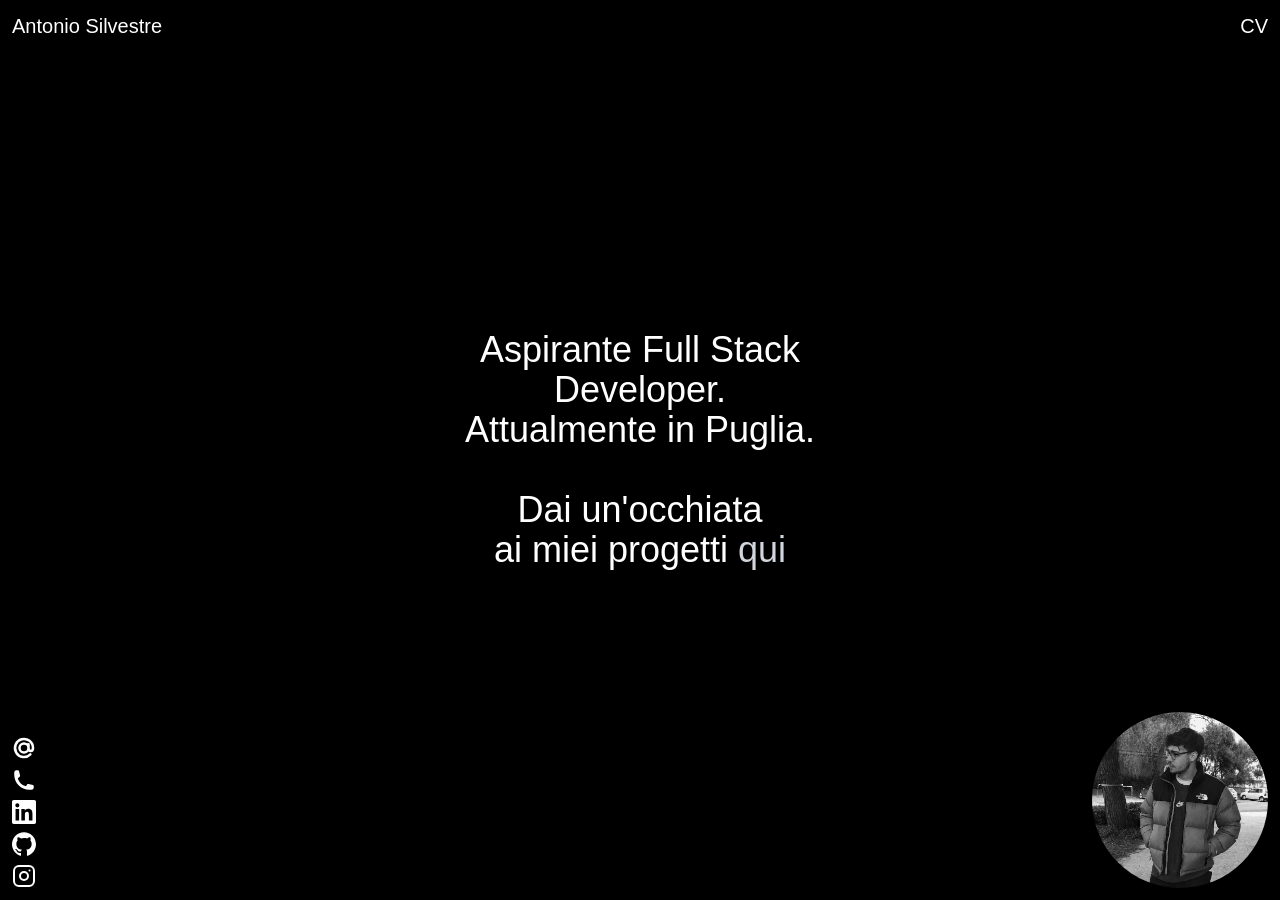
==== src/index.html @ ae9f3d86 "Aggiunte pagine, impostato layout base, da verificare responsive" ====
<!DOCTYPE html>
<html lang="it">

<head>
    <meta charset="UTF-8">
    <meta name="viewport" content="width=device-width, initial-scale=1.0">
    <title>Antonio Silvestre | Home</title>
    <link rel="icon" type="image/svg+xml" sizes="any" href="./assets/icons/logo.svg">
    <link rel="stylesheet" href="output.css">
</head>

<body class="bg-black">
    <div class="grid grid-cols-3 grid-rows-[1fr_auto_1fr] gap-3 min-h-screen text-xl text-white p-3">

        <a href="./bio.html" class="col-start-1 place-self-start">Antonio Silvestre</a>

        <a href="./cv.html" class="col-start-3 justify-self-end self-start">CV</a>

        <h1 class="col-start-1 col-span-3 self-center text-center text-2xl md:text-4xl">Aspirante Full Stack <br>Developer. <br>Attualmente in Puglia.<br><br>Dai un'occhiata <br>ai miei progetti <a class="text-gray-300 hover:text-red-500" href="./projects.html">qui</a></h1>
        

        <nav class="col-start-1 justify-self-start self-end flex flex-col gap-2">
            <a href="mailto:antonio.silvestre99@hotmail.it"><svg xmlns="http://www.w3.org/2000/svg" fill="none"
                    viewBox="0 0 24 24" stroke-width="2.5" stroke="white" class="size-6">
                    <path stroke-linecap="round" stroke-linejoin="round"
                        d="M16.5 12a4.5 4.5 0 1 1-9 0 4.5 4.5 0 0 1 9 0Zm0 0c0 1.657 1.007 3 2.25 3S21 13.657 21 12a9 9 0 1 0-2.636 6.364M16.5 12V8.25" />
                </svg>
            </a>
            <a href="tel:+393405882458"><svg xmlns="http://www.w3.org/2000/svg" fill="white" viewBox="0 0 24 24"
                    stroke-width="0" stroke="currentColor" class="size-6">
                    <path stroke-linecap="round" stroke-linejoin="round"
                        d="M2.25 6.75c0 8.284 6.716 15 15 15h2.25a2.25 2.25 0 0 0 2.25-2.25v-1.372c0-.516-.351-.966-.852-1.091l-4.423-1.106c-.44-.11-.902.055-1.173.417l-.97 1.293c-.282.376-.769.542-1.21.38a12.035 12.035 0 0 1-7.143-7.143c-.162-.441.004-.928.38-1.21l1.293-.97c.363-.271.527-.734.417-1.173L6.963 3.102a1.125 1.125 0 0 0-1.091-.852H4.5A2.25 2.25 0 0 0 2.25 4.5v2.25Z" />
                </svg>
            </a>
            <a href="https://linkedin.com" target="_blank">
                <svg xmlns="http://www.w3.org/2000/svg" width="24" height="24" viewBox="0 0 24 24" fill="currentColor">
                    <path
                        d="M20.447 20.452h-3.554v-5.569c0-1.328-.027-3.037-1.852-3.037-1.853 0-2.136 1.445-2.136 2.939v5.667H9.35V9h3.414v1.561h.049c.476-.9 1.637-1.85 3.37-1.85 3.601 0 4.267 2.37 4.267 5.455v6.286zM5.337 7.433a2.062 2.062 0 1 1 0-4.124 2.062 2.062 0 0 1 0 4.124zm1.782 13.019H3.555V9h3.564v11.452zM22.225 0H1.771C.792 0 0 .774 0 1.729v20.542C0 23.227.792 24 1.771 24h20.451C23.2 24 24 23.227 24 22.271V1.729C24 .774 23.2 0 22.222 0h.003z" />
                </svg>
            </a>
            <a href="http://github.com" target="_blank">
                <svg xmlns="http://www.w3.org/2000/svg" width="24" height="24" viewBox="0 0 97.63 96.03"
                    fill="currentColor">
                    <path fill-rule="evenodd" clip-rule="evenodd"
                        d="M48.854 0C21.839 0 0 22 0 49.217c0 21.756 13.993 40.172 33.405 46.69 2.427.49 3.316-1.059 3.316-2.362 0-1.141-.08-5.052-.08-9.127-13.59 2.934-16.42-5.867-16.42-5.867-2.184-5.704-5.42-7.17-5.42-7.17-4.448-3.015.324-3.015.324-3.015 4.934.326 7.523 5.052 7.523 5.052 4.367 7.496 11.404 5.378 14.235 4.074.404-3.178 1.699-5.378 3.074-6.6-10.839-1.141-22.243-5.378-22.243-24.283 0-5.378 1.94-9.778 5.014-13.2-.485-1.222-2.184-6.275.486-13.038 0 0 4.125-1.304 13.426 5.052a47 47 0 0 1 12.214-1.63c4.125 0 8.33.571 12.213 1.63 9.302-6.356 13.427-5.052 13.427-5.052 2.67 6.763.97 11.816.485 13.038 3.155 3.422 5.015 7.822 5.015 13.2 0 18.905-11.404 23.06-22.324 24.283 1.78 1.548 3.316 4.481 3.316 9.126 0 6.6-.08 11.897-.08 13.526 0 1.304.89 2.853 3.316 2.364 19.412-6.52 33.405-24.935 33.405-46.691C97.707 22 75.788 0 48.854 0" />
                </svg>
            </a>
            <a href="https://instagram.com" target="_blank">
                <svg xmlns="http://www.w3.org/2000/svg" width="24" height="24" viewBox="0 0 24 24" fill="none"
                    stroke="currentColor" stroke-width="2" stroke-linecap="round" stroke-linejoin="round">
                    <rect x="2" y="2" width="20" height="20" rx="5" />
                    <circle cx="12" cy="12" r="4" />
                    <circle cx="17.5" cy="6.5" r="1" fill="currentColor" stroke="none" />
                </svg>
            </a>
        </nav>

        <img src="./assets/images/fotoProfilo.png" alt="profile picture" class="col-start-3 place-self-end rounded-full size-24 object-cover md:size-44">


    </div>
</body>

</html>
---- src/output.css ----
/*! tailwindcss v4.3.3 | MIT License | https://tailwindcss.com */
@layer properties;
@layer theme, base, components, utilities;
@layer theme {
  :root, :host {
    --font-sans: -apple-system, BlinkMacSystemFont, "Segoe UI", Roboto, "Helvetica Neue",
      "Noto Sans", Arial, sans-serif, "Apple Color Emoji", "Segoe UI Emoji",
      "Segoe UI Symbol", "Noto Color Emoji";
    --font-mono: ui-monospace, SFMono-Regular, Menlo, Monaco, Consolas, "Liberation Mono",
      "Courier New", monospace;
    --color-red-100: oklch(93.6% 0.032 17.717);
    --color-red-500: oklch(63.7% 0.237 25.331);
    --color-amber-50: oklch(98.7% 0.022 95.277);
    --color-amber-100: oklch(96.2% 0.059 95.617);
    --color-amber-300: oklch(87.9% 0.169 91.605);
    --color-amber-400: oklch(82.8% 0.189 84.429);
    --color-amber-600: oklch(66.6% 0.179 58.318);
    --color-indigo-300: oklch(78.5% 0.115 274.713);
    --color-indigo-400: oklch(67.3% 0.182 276.935);
    --color-indigo-500: oklch(58.5% 0.233 277.117);
    --color-gray-100: oklch(96.7% 0.003 264.542);
    --color-gray-300: oklch(87.2% 0.01 258.338);
    --color-gray-400: oklch(70.7% 0.022 261.325);
    --color-gray-500: oklch(55.1% 0.027 264.364);
    --color-gray-700: oklch(37.3% 0.034 259.733);
    --color-zinc-950: oklch(14.1% 0.005 285.823);
    --color-black: #000;
    --color-white: #fff;
    --spacing: 0.25rem;
    --container-3xl: 48rem;
    --container-5xl: 64rem;
    --text-sm: 0.875rem;
    --text-sm--line-height: calc(1.25 / 0.875);
    --text-base: 1rem;
    --text-base--line-height: calc(1.5 / 1);
    --text-lg: 1.125rem;
    --text-lg--line-height: calc(1.75 / 1.125);
    --text-xl: 1.25rem;
    --text-xl--line-height: calc(1.75 / 1.25);
    --text-2xl: 1.5rem;
    --text-2xl--line-height: calc(2 / 1.5);
    --text-3xl: 1.875rem;
    --text-3xl--line-height: calc(2.25 / 1.875);
    --text-4xl: 2.25rem;
    --text-4xl--line-height: calc(2.5 / 2.25);
    --text-5xl: 3rem;
    --text-5xl--line-height: 1;
    --text-6xl: 3.75rem;
    --text-6xl--line-height: 1;
    --text-7xl: 4.5rem;
    --text-7xl--line-height: 1;
    --font-weight-medium: 500;
    --font-weight-semibold: 600;
    --font-weight-bold: 700;
    --tracking-tight: -0.025em;
    --leading-relaxed: 1.625;
    --radius-2xl: 1rem;
    --blur-md: 12px;
    --default-transition-duration: 150ms;
    --default-transition-timing-function: cubic-bezier(0.4, 0, 0.2, 1);
    --default-font-family: var(--font-sans);
    --default-mono-font-family: var(--font-mono);
  }
}
@layer base {
  *, ::after, ::before, ::backdrop, ::file-selector-button {
    box-sizing: border-box;
    margin: 0;
    padding: 0;
    border: 0 solid;
  }
  html, :host {
    line-height: 1.5;
    -webkit-text-size-adjust: 100%;
    tab-size: 4;
    font-family: var(--default-font-family, -apple-system, BlinkMacSystemFont, "Segoe UI", Roboto, "Helvetica Neue", "Noto Sans", Arial, sans-serif, "Apple Color Emoji", "Segoe UI Emoji", "Segoe UI Symbol", "Noto Color Emoji");
    font-feature-settings: var(--default-font-feature-settings, normal);
    font-variation-settings: var(--default-font-variation-settings, normal);
    -webkit-tap-highlight-color: transparent;
  }
  hr {
    height: 0;
    color: inherit;
    border-top-width: 1px;
  }
  abbr:where([title]) {
    -webkit-text-decoration: underline dotted;
    text-decoration: underline dotted;
  }
  h1, h2, h3, h4, h5, h6 {
    font-size: inherit;
    font-weight: inherit;
  }
  a {
    color: inherit;
    -webkit-text-decoration: inherit;
    text-decoration: inherit;
  }
  b, strong {
    font-weight: bolder;
  }
  code, kbd, samp, pre {
    font-family: var(--default-mono-font-family, ui-monospace, SFMono-Regular, Menlo, Monaco, Consolas, "Liberation Mono", "Courier New", monospace);
    font-feature-settings: var(--default-mono-font-feature-settings, normal);
    font-variation-settings: var(--default-mono-font-variation-settings, normal);
    font-size: 1em;
  }
  small {
    font-size: 80%;
  }
  sub, sup {
    font-size: 75%;
    line-height: 0;
    position: relative;
    vertical-align: baseline;
  }
  sub {
    bottom: -0.25em;
  }
  sup {
    top: -0.5em;
  }
  table {
    text-indent: 0;
    border-color: inherit;
    border-collapse: collapse;
  }
  :-moz-focusring:where(:not(iframe)) {
    outline: auto;
  }
  progress {
    vertical-align: baseline;
  }
  summary {
    display: list-item;
  }
  ol, ul, menu {
    list-style: none;
  }
  img, svg, video, canvas, audio, iframe, embed, object {
    display: block;
    vertical-align: middle;
  }
  img, video {
    max-width: 100%;
    height: auto;
  }
  button, input, select, optgroup, textarea, ::file-selector-button {
    font: inherit;
    font-feature-settings: inherit;
    font-variation-settings: inherit;
    letter-spacing: inherit;
    color: inherit;
    border-radius: 0;
    background-color: transparent;
    opacity: 1;
  }
  :where(select:is([multiple], [size])) optgroup {
    font-weight: bolder;
  }
  :where(select:is([multiple], [size])) optgroup option {
    padding-inline-start: 20px;
  }
  ::file-selector-button {
    margin-inline-end: 4px;
  }
  ::placeholder {
    opacity: 1;
  }
  @supports (not (-webkit-appearance: -apple-pay-button))  or (contain-intrinsic-size: 1px) {
    ::placeholder {
      color: currentcolor;
      @supports (color: color-mix(in lab, red, red)) {
        color: color-mix(in oklab, currentcolor 50%, transparent);
      }
    }
  }
  textarea {
    resize: vertical;
  }
  ::-webkit-search-decoration {
    -webkit-appearance: none;
  }
  ::-webkit-date-and-time-value {
    min-height: 1lh;
    text-align: inherit;
  }
  ::-webkit-datetime-edit {
    display: inline-flex;
  }
  ::-webkit-datetime-edit-fields-wrapper {
    padding: 0;
  }
  ::-webkit-datetime-edit, ::-webkit-datetime-edit-year-field, ::-webkit-datetime-edit-month-field, ::-webkit-datetime-edit-day-field, ::-webkit-datetime-edit-hour-field, ::-webkit-datetime-edit-minute-field, ::-webkit-datetime-edit-second-field, ::-webkit-datetime-edit-millisecond-field, ::-webkit-datetime-edit-meridiem-field {
    padding-block: 0;
  }
  ::-webkit-calendar-picker-indicator {
    line-height: 1;
  }
  :-moz-ui-invalid {
    box-shadow: none;
  }
  button, input:where([type="button"], [type="reset"], [type="submit"]), ::file-selector-button {
    appearance: button;
  }
  ::-webkit-inner-spin-button, ::-webkit-outer-spin-button {
    height: auto;
  }
  [hidden]:where(:not([hidden="until-found"])) {
    display: none !important;
  }
}
@layer utilities {
  .relative {
    position: relative;
  }
  .sticky {
    position: sticky;
  }
  .top-0 {
    top: 0px;
  }
  .top-1 {
    top: var(--spacing);
  }
  .z-50 {
    z-index: 50;
  }
  .order-1 {
    order: 1;
  }
  .order-2 {
    order: 2;
  }
  .order-4 {
    order: 4;
  }
  .col-span-1 {
    grid-column: span 1 / span 1;
  }
  .col-span-2 {
    grid-column: span 2 / span 2;
  }
  .col-span-3 {
    grid-column: span 3 / span 3;
  }
  .col-span-4 {
    grid-column: span 4 / span 4;
  }
  .col-start-1 {
    grid-column-start: 1;
  }
  .col-start-2 {
    grid-column-start: 2;
  }
  .col-start-3 {
    grid-column-start: 3;
  }
  .col-start-4 {
    grid-column-start: 4;
  }
  .mx-auto {
    margin-inline: auto;
  }
  .my-1 {
    margin-block: var(--spacing);
  }
  .mt-1 {
    margin-top: var(--spacing);
  }
  .mt-2 {
    margin-top: calc(var(--spacing) * 2);
  }
  .mt-3 {
    margin-top: calc(var(--spacing) * 3);
  }
  .mr-2 {
    margin-right: calc(var(--spacing) * 2);
  }
  .mb-1 {
    margin-bottom: var(--spacing);
  }
  .mb-2 {
    margin-bottom: calc(var(--spacing) * 2);
  }
  .mb-3 {
    margin-bottom: calc(var(--spacing) * 3);
  }
  .flex {
    display: flex;
  }
  .grid {
    display: grid;
  }
  .list-item {
    display: list-item;
  }
  .size-2 {
    width: calc(var(--spacing) * 2);
    height: calc(var(--spacing) * 2);
  }
  .size-3 {
    width: calc(var(--spacing) * 3);
    height: calc(var(--spacing) * 3);
  }
  .size-4 {
    width: calc(var(--spacing) * 4);
    height: calc(var(--spacing) * 4);
  }
  .size-5 {
    width: calc(var(--spacing) * 5);
    height: calc(var(--spacing) * 5);
  }
  .size-6 {
    width: calc(var(--spacing) * 6);
    height: calc(var(--spacing) * 6);
  }
  .size-9 {
    width: calc(var(--spacing) * 9);
    height: calc(var(--spacing) * 9);
  }
  .size-10 {
    width: calc(var(--spacing) * 10);
    height: calc(var(--spacing) * 10);
  }
  .size-20 {
    width: calc(var(--spacing) * 20);
    height: calc(var(--spacing) * 20);
  }
  .size-24 {
    width: calc(var(--spacing) * 24);
    height: calc(var(--spacing) * 24);
  }
  .size-32 {
    width: calc(var(--spacing) * 32);
    height: calc(var(--spacing) * 32);
  }
  .size-44 {
    width: calc(var(--spacing) * 44);
    height: calc(var(--spacing) * 44);
  }
  .h-10 {
    height: calc(var(--spacing) * 10);
  }
  .h-20 {
    height: calc(var(--spacing) * 20);
  }
  .h-32 {
    height: calc(var(--spacing) * 32);
  }
  .h-44 {
    height: calc(var(--spacing) * 44);
  }
  .h-48 {
    height: calc(var(--spacing) * 48);
  }
  .h-52 {
    height: calc(var(--spacing) * 52);
  }
  .h-full {
    height: 100%;
  }
  .h-px {
    height: 1px;
  }
  .min-h-screen {
    min-height: 100vh;
  }
  .w-10 {
    width: calc(var(--spacing) * 10);
  }
  .w-20 {
    width: calc(var(--spacing) * 20);
  }
  .w-44 {
    width: calc(var(--spacing) * 44);
  }
  .w-\[80\%\] {
    width: 80%;
  }
  .w-\[90\%\] {
    width: 90%;
  }
  .w-\[95\%\] {
    width: 95%;
  }
  .w-full {
    width: 100%;
  }
  .max-w-3xl {
    max-width: var(--container-3xl);
  }
  .max-w-5xl {
    max-width: var(--container-5xl);
  }
  .flex-1 {
    flex: 1;
  }
  .transform {
    transform: var(--tw-rotate-x,) var(--tw-rotate-y,) var(--tw-rotate-z,) var(--tw-skew-x,) var(--tw-skew-y,);
  }
  .list-inside {
    list-style-position: inside;
  }
  .list-disc {
    list-style-type: disc;
  }
  .auto-rows-min {
    grid-auto-rows: min-content;
  }
  .grid-cols-1 {
    grid-template-columns: repeat(1, minmax(0, 1fr));
  }
  .grid-cols-2 {
    grid-template-columns: repeat(2, minmax(0, 1fr));
  }
  .grid-cols-3 {
    grid-template-columns: repeat(3, minmax(0, 1fr));
  }
  .grid-cols-4 {
    grid-template-columns: repeat(4, minmax(0, 1fr));
  }
  .grid-rows-\[1fr\] {
    grid-template-rows: 1fr;
  }
  .grid-rows-\[1fr_1rem\] {
    grid-template-rows: 1fr 1rem;
  }
  .grid-rows-\[1fr_auto_1fr\] {
    grid-template-rows: 1fr auto 1fr;
  }
  .grid-rows-\[2fr\] {
    grid-template-rows: 2fr;
  }
  .grid-rows-\[auto\] {
    grid-template-rows: auto;
  }
  .grid-rows-\[auto_auto_auto\] {
    grid-template-rows: auto auto auto;
  }
  .flex-col {
    flex-direction: column;
  }
  .flex-nowrap {
    flex-wrap: nowrap;
  }
  .flex-wrap {
    flex-wrap: wrap;
  }
  .items-center {
    align-items: center;
  }
  .justify-around {
    justify-content: space-around;
  }
  .justify-center {
    justify-content: center;
  }
  .gap-2 {
    gap: calc(var(--spacing) * 2);
  }
  .gap-3 {
    gap: calc(var(--spacing) * 3);
  }
  .gap-4 {
    gap: calc(var(--spacing) * 4);
  }
  .gap-5 {
    gap: calc(var(--spacing) * 5);
  }
  .gap-6 {
    gap: calc(var(--spacing) * 6);
  }
  .gap-12 {
    gap: calc(var(--spacing) * 12);
  }
  :where(.space-y-1 > :not(:last-child)) {
    --tw-space-y-reverse: 0;
    margin-block-start: calc(var(--spacing) * var(--tw-space-y-reverse));
    margin-block-end: calc(var(--spacing) * calc(1 - var(--tw-space-y-reverse)));
  }
  :where(.space-y-2 > :not(:last-child)) {
    --tw-space-y-reverse: 0;
    margin-block-start: calc(calc(var(--spacing) * 2) * var(--tw-space-y-reverse));
    margin-block-end: calc(calc(var(--spacing) * 2) * calc(1 - var(--tw-space-y-reverse)));
  }
  .place-self-end {
    place-self: end;
  }
  .place-self-start {
    place-self: start;
  }
  .self-center {
    align-self: center;
  }
  .self-end {
    align-self: flex-end;
  }
  .self-start {
    align-self: flex-start;
  }
  .justify-self-end {
    justify-self: flex-end;
  }
  .justify-self-start {
    justify-self: flex-start;
  }
  .rounded-2xl {
    border-radius: var(--radius-2xl);
  }
  .rounded-full {
    border-radius: calc(infinity * 1px);
  }
  .border {
    border-style: var(--tw-border-style);
    border-width: 1px;
  }
  .border-b {
    border-bottom-style: var(--tw-border-style);
    border-bottom-width: 1px;
  }
  .border-b-1 {
    border-bottom-style: var(--tw-border-style);
    border-bottom-width: 1px;
  }
  .border-b-2 {
    border-bottom-style: var(--tw-border-style);
    border-bottom-width: 2px;
  }
  .border-amber-100 {
    border-color: var(--color-amber-100);
  }
  .border-gray-100 {
    border-color: var(--color-gray-100);
  }
  .border-gray-700 {
    border-color: var(--color-gray-700);
  }
  .border-indigo-400\/30 {
    border-color: color-mix(in srgb, oklch(67.3% 0.182 276.935) 30%, transparent);
    @supports (color: color-mix(in lab, red, red)) {
      border-color: color-mix(in oklab, var(--color-indigo-400) 30%, transparent);
    }
  }
  .border-white\/10 {
    border-color: color-mix(in srgb, #fff 10%, transparent);
    @supports (color: color-mix(in lab, red, red)) {
      border-color: color-mix(in oklab, var(--color-white) 10%, transparent);
    }
  }
  .border-white\/15 {
    border-color: color-mix(in srgb, #fff 15%, transparent);
    @supports (color: color-mix(in lab, red, red)) {
      border-color: color-mix(in oklab, var(--color-white) 15%, transparent);
    }
  }
  .border-b-amber-50 {
    border-bottom-color: var(--color-amber-50);
  }
  .border-b-red-100 {
    border-bottom-color: var(--color-red-100);
  }
  .bg-amber-50 {
    background-color: var(--color-amber-50);
  }
  .bg-amber-300 {
    background-color: var(--color-amber-300);
  }
  .bg-amber-400 {
    background-color: var(--color-amber-400);
  }
  .bg-amber-600 {
    background-color: var(--color-amber-600);
  }
  .bg-black {
    background-color: var(--color-black);
  }
  .bg-black\/90 {
    background-color: color-mix(in srgb, #000 90%, transparent);
    @supports (color: color-mix(in lab, red, red)) {
      background-color: color-mix(in oklab, var(--color-black) 90%, transparent);
    }
  }
  .bg-gray-400 {
    background-color: var(--color-gray-400);
  }
  .bg-indigo-300 {
    background-color: var(--color-indigo-300);
  }
  .bg-indigo-400\/10 {
    background-color: color-mix(in srgb, oklch(67.3% 0.182 276.935) 10%, transparent);
    @supports (color: color-mix(in lab, red, red)) {
      background-color: color-mix(in oklab, var(--color-indigo-400) 10%, transparent);
    }
  }
  .bg-red-500 {
    background-color: var(--color-red-500);
  }
  .bg-white\/5 {
    background-color: color-mix(in srgb, #fff 5%, transparent);
    @supports (color: color-mix(in lab, red, red)) {
      background-color: color-mix(in oklab, var(--color-white) 5%, transparent);
    }
  }
  .bg-zinc-950 {
    background-color: var(--color-zinc-950);
  }
  .bg-gradient-to-r {
    --tw-gradient-position: to right in oklab;
    background-image: linear-gradient(var(--tw-gradient-stops));
  }
  .from-indigo-500\/70 {
    --tw-gradient-from: color-mix(in srgb, oklch(58.5% 0.233 277.117) 70%, transparent);
    @supports (color: color-mix(in lab, red, red)) {
      --tw-gradient-from: color-mix(in oklab, var(--color-indigo-500) 70%, transparent);
    }
    --tw-gradient-stops: var(--tw-gradient-via-stops, var(--tw-gradient-position), var(--tw-gradient-from) var(--tw-gradient-from-position), var(--tw-gradient-to) var(--tw-gradient-to-position));
  }
  .via-white\/10 {
    --tw-gradient-via: color-mix(in srgb, #fff 10%, transparent);
    @supports (color: color-mix(in lab, red, red)) {
      --tw-gradient-via: color-mix(in oklab, var(--color-white) 10%, transparent);
    }
    --tw-gradient-via-stops: var(--tw-gradient-position), var(--tw-gradient-from) var(--tw-gradient-from-position), var(--tw-gradient-via) var(--tw-gradient-via-position), var(--tw-gradient-to) var(--tw-gradient-to-position);
    --tw-gradient-stops: var(--tw-gradient-via-stops);
  }
  .to-transparent {
    --tw-gradient-to: transparent;
    --tw-gradient-stops: var(--tw-gradient-via-stops, var(--tw-gradient-position), var(--tw-gradient-from) var(--tw-gradient-from-position), var(--tw-gradient-to) var(--tw-gradient-to-position));
  }
  .stroke-white {
    stroke: var(--color-white);
  }
  .object-contain {
    object-fit: contain;
  }
  .object-cover {
    object-fit: cover;
  }
  .object-fill {
    object-fit: fill;
  }
  .p-2 {
    padding: calc(var(--spacing) * 2);
  }
  .p-3 {
    padding: calc(var(--spacing) * 3);
  }
  .p-4 {
    padding: calc(var(--spacing) * 4);
  }
  .p-5 {
    padding: calc(var(--spacing) * 5);
  }
  .p-6 {
    padding: calc(var(--spacing) * 6);
  }
  .px-4 {
    padding-inline: calc(var(--spacing) * 4);
  }
  .py-2 {
    padding-block: calc(var(--spacing) * 2);
  }
  .py-8 {
    padding-block: calc(var(--spacing) * 8);
  }
  .py-12 {
    padding-block: calc(var(--spacing) * 12);
  }
  .pt-2 {
    padding-top: calc(var(--spacing) * 2);
  }
  .pb-2 {
    padding-bottom: calc(var(--spacing) * 2);
  }
  .pl-1 {
    padding-left: var(--spacing);
  }
  .pl-2 {
    padding-left: calc(var(--spacing) * 2);
  }
  .pl-5 {
    padding-left: calc(var(--spacing) * 5);
  }
  .text-center {
    text-align: center;
  }
  .text-2xl {
    font-size: var(--text-2xl);
    line-height: var(--tw-leading, var(--text-2xl--line-height));
  }
  .text-3xl {
    font-size: var(--text-3xl);
    line-height: var(--tw-leading, var(--text-3xl--line-height));
  }
  .text-4xl {
    font-size: var(--text-4xl);
    line-height: var(--tw-leading, var(--text-4xl--line-height));
  }
  .text-5xl {
    font-size: var(--text-5xl);
    line-height: var(--tw-leading, var(--text-5xl--line-height));
  }
  .text-base {
    font-size: var(--text-base);
    line-height: var(--tw-leading, var(--text-base--line-height));
  }
  .text-sm {
    font-size: var(--text-sm);
    line-height: var(--tw-leading, var(--text-sm--line-height));
  }
  .text-xl {
    font-size: var(--text-xl);
    line-height: var(--tw-leading, var(--text-xl--line-height));
  }
  .text-\[3vw\] {
    font-size: 3vw;
  }
  .text-\[4vw\] {
    font-size: 4vw;
  }
  .text-\[5vw\] {
    font-size: 5vw;
  }
  .text-\[8vw\] {
    font-size: 8vw;
  }
  .text-\[10vw\] {
    font-size: 10vw;
  }
  .leading-8 {
    --tw-leading: calc(var(--spacing) * 8);
    line-height: calc(var(--spacing) * 8);
  }
  .leading-relaxed {
    --tw-leading: var(--leading-relaxed);
    line-height: var(--leading-relaxed);
  }
  .font-bold {
    --tw-font-weight: var(--font-weight-bold);
    font-weight: var(--font-weight-bold);
  }
  .font-medium {
    --tw-font-weight: var(--font-weight-medium);
    font-weight: var(--font-weight-medium);
  }
  .font-semibold {
    --tw-font-weight: var(--font-weight-semibold);
    font-weight: var(--font-weight-semibold);
  }
  .tracking-\[0\.25em\] {
    --tw-tracking: 0.25em;
    letter-spacing: 0.25em;
  }
  .tracking-tight {
    --tw-tracking: var(--tracking-tight);
    letter-spacing: var(--tracking-tight);
  }
  .whitespace-break-spaces {
    white-space: break-spaces;
  }
  .whitespace-nowrap {
    white-space: nowrap;
  }
  .text-gray-100 {
    color: var(--color-gray-100);
  }
  .text-gray-300 {
    color: var(--color-gray-300);
  }
  .text-gray-400 {
    color: var(--color-gray-400);
  }
  .text-gray-500 {
    color: var(--color-gray-500);
  }
  .text-indigo-300 {
    color: var(--color-indigo-300);
  }
  .text-indigo-400 {
    color: var(--color-indigo-400);
  }
  .text-white {
    color: var(--color-white);
  }
  .uppercase {
    text-transform: uppercase;
  }
  .antialiased {
    -webkit-font-smoothing: antialiased;
    -moz-osx-font-smoothing: grayscale;
  }
  .filter {
    filter: var(--tw-blur,) var(--tw-brightness,) var(--tw-contrast,) var(--tw-grayscale,) var(--tw-hue-rotate,) var(--tw-invert,) var(--tw-saturate,) var(--tw-sepia,) var(--tw-drop-shadow,);
  }
  .backdrop-blur-md {
    --tw-backdrop-blur: blur(var(--blur-md));
    -webkit-backdrop-filter: var(--tw-backdrop-blur,) var(--tw-backdrop-brightness,) var(--tw-backdrop-contrast,) var(--tw-backdrop-grayscale,) var(--tw-backdrop-hue-rotate,) var(--tw-backdrop-invert,) var(--tw-backdrop-opacity,) var(--tw-backdrop-saturate,) var(--tw-backdrop-sepia,);
    backdrop-filter: var(--tw-backdrop-blur,) var(--tw-backdrop-brightness,) var(--tw-backdrop-contrast,) var(--tw-backdrop-grayscale,) var(--tw-backdrop-hue-rotate,) var(--tw-backdrop-invert,) var(--tw-backdrop-opacity,) var(--tw-backdrop-saturate,) var(--tw-backdrop-sepia,);
  }
  .transition-colors {
    transition-property: color, background-color, border-color, outline-color, text-decoration-color, fill, stroke, --tw-gradient-from, --tw-gradient-via, --tw-gradient-to;
    transition-timing-function: var(--tw-ease, var(--default-transition-timing-function));
    transition-duration: var(--tw-duration, var(--default-transition-duration));
  }
  @media (hover: hover) {
    .hover\:text-indigo-400:hover {
      color: var(--color-indigo-400);
    }
    .hover\:text-red-500:hover {
      color: var(--color-red-500);
    }
  }
  @media (width >= 40rem) {
    .sm\:p-8 {
      padding: calc(var(--spacing) * 8);
    }
    .sm\:py-20 {
      padding-block: calc(var(--spacing) * 20);
    }
    .sm\:text-2xl {
      font-size: var(--text-2xl);
      line-height: var(--tw-leading, var(--text-2xl--line-height));
    }
    .sm\:text-3xl {
      font-size: var(--text-3xl);
      line-height: var(--tw-leading, var(--text-3xl--line-height));
    }
    .sm\:text-6xl {
      font-size: var(--text-6xl);
      line-height: var(--tw-leading, var(--text-6xl--line-height));
    }
    .sm\:text-base {
      font-size: var(--text-base);
      line-height: var(--tw-leading, var(--text-base--line-height));
    }
    .sm\:text-lg {
      font-size: var(--text-lg);
      line-height: var(--tw-leading, var(--text-lg--line-height));
    }
  }
  @media (width >= 48rem) {
    .md\:order-1 {
      order: 1;
    }
    .md\:order-2 {
      order: 2;
    }
    .md\:order-3 {
      order: 3;
    }
    .md\:order-4 {
      order: 4;
    }
    .md\:order-5 {
      order: 5;
    }
    .md\:order-6 {
      order: 6;
    }
    .md\:order-7 {
      order: 7;
    }
    .md\:order-8 {
      order: 8;
    }
    .md\:hidden {
      display: none;
    }
    .md\:size-44 {
      width: calc(var(--spacing) * 44);
      height: calc(var(--spacing) * 44);
    }
    .md\:max-h-screen {
      max-height: 100vh;
    }
    .md\:min-h-screen {
      min-height: 100vh;
    }
    .md\:grid-cols-2 {
      grid-template-columns: repeat(2, minmax(0, 1fr));
    }
    .md\:text-3xl {
      font-size: var(--text-3xl);
      line-height: var(--tw-leading, var(--text-3xl--line-height));
    }
    .md\:text-4xl {
      font-size: var(--text-4xl);
      line-height: var(--tw-leading, var(--text-4xl--line-height));
    }
    .md\:text-5xl {
      font-size: var(--text-5xl);
      line-height: var(--tw-leading, var(--text-5xl--line-height));
    }
    .md\:text-6xl {
      font-size: var(--text-6xl);
      line-height: var(--tw-leading, var(--text-6xl--line-height));
    }
  }
  @media (width >= 64rem) {
    .lg\:text-4xl {
      font-size: var(--text-4xl);
      line-height: var(--tw-leading, var(--text-4xl--line-height));
    }
    .lg\:text-5xl {
      font-size: var(--text-5xl);
      line-height: var(--tw-leading, var(--text-5xl--line-height));
    }
    .lg\:text-6xl {
      font-size: var(--text-6xl);
      line-height: var(--tw-leading, var(--text-6xl--line-height));
    }
    .lg\:text-7xl {
      font-size: var(--text-7xl);
      line-height: var(--tw-leading, var(--text-7xl--line-height));
    }
  }
  .bg-pattern {
    background: #360505;
    background: linear-gradient( 175deg, rgba(54, 5, 5, 1) 0%, rgba(105, 125, 122, 1) 50%, rgba(0, 0, 0, 1) 100% );
  }
}
@property --tw-rotate-x {
  syntax: "*";
  inherits: false;
}
@property --tw-rotate-y {
  syntax: "*";
  inherits: false;
}
@property --tw-rotate-z {
  syntax: "*";
  inherits: false;
}
@property --tw-skew-x {
  syntax: "*";
  inherits: false;
}
@property --tw-skew-y {
  syntax: "*";
  inherits: false;
}
@property --tw-space-y-reverse {
  syntax: "*";
  inherits: false;
  initial-value: 0;
}
@property --tw-border-style {
  syntax: "*";
  inherits: false;
  initial-value: solid;
}
@property --tw-gradient-position {
  syntax: "*";
  inherits: false;
}
@property --tw-gradient-from {
  syntax: "<color>";
  inherits: false;
  initial-value: #0000;
}
@property --tw-gradient-via {
  syntax: "<color>";
  inherits: false;
  initial-value: #0000;
}
@property --tw-gradient-to {
  syntax: "<color>";
  inherits: false;
  initial-value: #0000;
}
@property --tw-gradient-stops {
  syntax: "*";
  inherits: false;
}
@property --tw-gradient-via-stops {
  syntax: "*";
  inherits: false;
}
@property --tw-gradient-from-position {
  syntax: "<length-percentage>";
  inherits: false;
  initial-value: 0%;
}
@property --tw-gradient-via-position {
  syntax: "<length-percentage>";
  inherits: false;
  initial-value: 50%;
}
@property --tw-gradient-to-position {
  syntax: "<length-percentage>";
  inherits: false;
  initial-value: 100%;
}
@property --tw-leading {
  syntax: "*";
  inherits: false;
}
@property --tw-font-weight {
  syntax: "*";
  inherits: false;
}
@property --tw-tracking {
  syntax: "*";
  inherits: false;
}
@property --tw-blur {
  syntax: "*";
  inherits: false;
}
@property --tw-brightness {
  syntax: "*";
  inherits: false;
}
@property --tw-contrast {
  syntax: "*";
  inherits: false;
}
@property --tw-grayscale {
  syntax: "*";
  inherits: false;
}
@property --tw-hue-rotate {
  syntax: "*";
  inherits: false;
}
@property --tw-invert {
  syntax: "*";
  inherits: false;
}
@property --tw-opacity {
  syntax: "*";
  inherits: false;
}
@property --tw-saturate {
  syntax: "*";
  inherits: false;
}
@property --tw-sepia {
  syntax: "*";
  inherits: false;
}
@property --tw-drop-shadow {
  syntax: "*";
  inherits: false;
}
@property --tw-drop-shadow-color {
  syntax: "*";
  inherits: false;
}
@property --tw-drop-shadow-alpha {
  syntax: "<percentage>";
  inherits: false;
  initial-value: 100%;
}
@property --tw-drop-shadow-size {
  syntax: "*";
  inherits: false;
}
@property --tw-backdrop-blur {
  syntax: "*";
  inherits: false;
}
@property --tw-backdrop-brightness {
  syntax: "*";
  inherits: false;
}
@property --tw-backdrop-contrast {
  syntax: "*";
  inherits: false;
}
@property --tw-backdrop-grayscale {
  syntax: "*";
  inherits: false;
}
@property --tw-backdrop-hue-rotate {
  syntax: "*";
  inherits: false;
}
@property --tw-backdrop-invert {
  syntax: "*";
  inherits: false;
}
@property --tw-backdrop-opacity {
  syntax: "*";
  inherits: false;
}
@property --tw-backdrop-saturate {
  syntax: "*";
  inherits: false;
}
@property --tw-backdrop-sepia {
  syntax: "*";
  inherits: false;
}
@layer properties {
  @supports ((-webkit-hyphens: none) and (not (margin-trim: inline))) or ((-moz-orient: inline) and (not (color:rgb(from red r g b)))) {
    *, ::before, ::after, ::backdrop {
      --tw-rotate-x: initial;
      --tw-rotate-y: initial;
      --tw-rotate-z: initial;
      --tw-skew-x: initial;
      --tw-skew-y: initial;
      --tw-space-y-reverse: 0;
      --tw-border-style: solid;
      --tw-gradient-position: initial;
      --tw-gradient-from: #0000;
      --tw-gradient-via: #0000;
      --tw-gradient-to: #0000;
      --tw-gradient-stops: initial;
      --tw-gradient-via-stops: initial;
      --tw-gradient-from-position: 0%;
      --tw-gradient-via-position: 50%;
      --tw-gradient-to-position: 100%;
      --tw-leading: initial;
      --tw-font-weight: initial;
      --tw-tracking: initial;
      --tw-blur: initial;
      --tw-brightness: initial;
      --tw-contrast: initial;
      --tw-grayscale: initial;
      --tw-hue-rotate: initial;
      --tw-invert: initial;
      --tw-opacity: initial;
      --tw-saturate: initial;
      --tw-sepia: initial;
      --tw-drop-shadow: initial;
      --tw-drop-shadow-color: initial;
      --tw-drop-shadow-alpha: 100%;
      --tw-drop-shadow-size: initial;
      --tw-backdrop-blur: initial;
      --tw-backdrop-brightness: initial;
      --tw-backdrop-contrast: initial;
      --tw-backdrop-grayscale: initial;
      --tw-backdrop-hue-rotate: initial;
      --tw-backdrop-invert: initial;
      --tw-backdrop-opacity: initial;
      --tw-backdrop-saturate: initial;
      --tw-backdrop-sepia: initial;
    }
  }
}
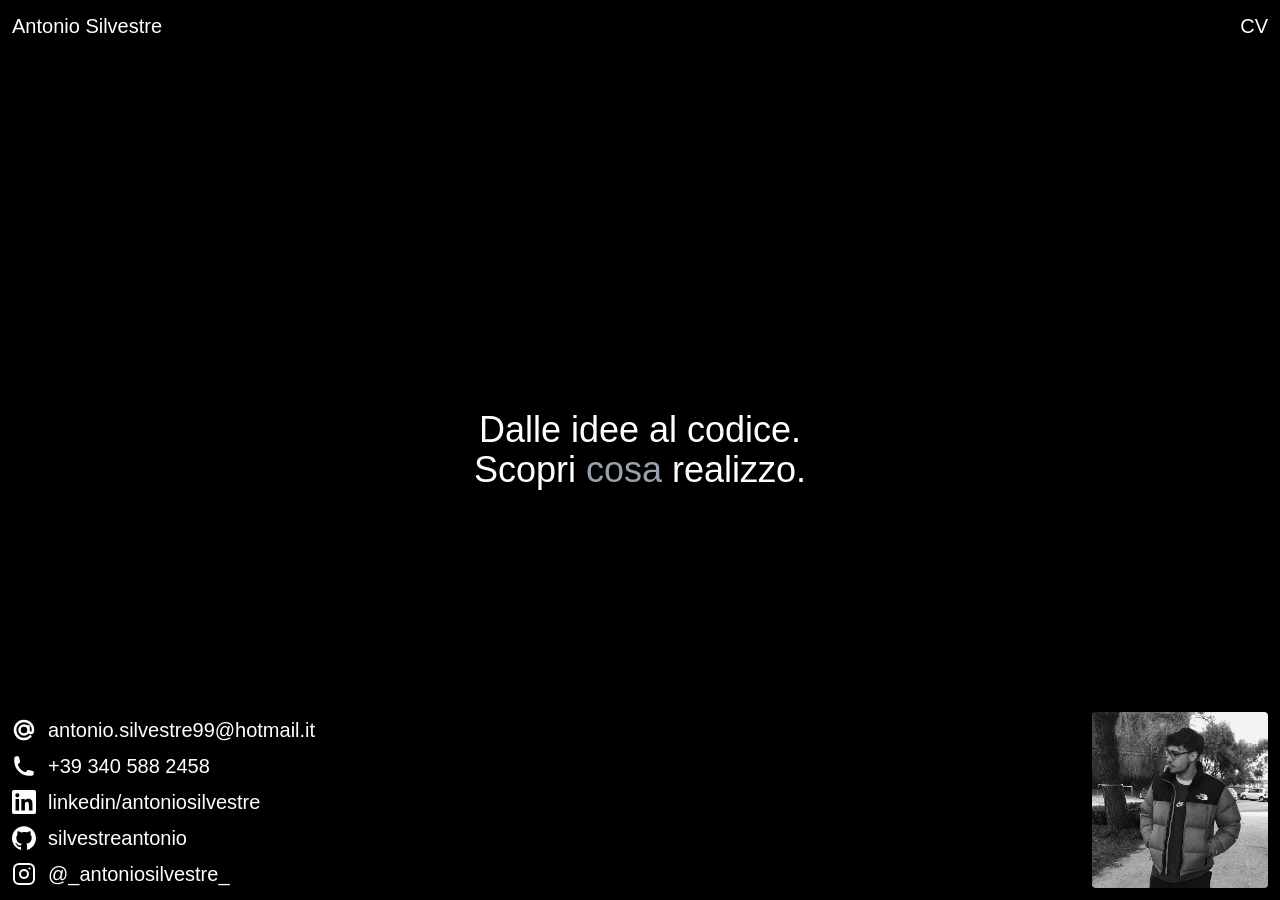
==== commit 99d27f8f: "Progetto terminato, manca pdf presentazione" ====
--- a/src/index.html
+++ b/src/index.html
@@ -12,50 +12,88 @@
 <body class="bg-black">
     <div class="grid grid-cols-3 grid-rows-[1fr_auto_1fr] gap-3 min-h-screen text-xl text-white p-3">
 
-        <a href="./bio.html" class="col-start-1 place-self-start">Antonio Silvestre</a>
+        <!-- NOME -->
+        <a href="./bio.html" class="col-start-1 place-self-start hover:underline">Antonio Silvestre</a>
 
-        <a href="./cv.html" class="col-start-3 justify-self-end self-start">CV</a>
+        <!-- CV -->
+        <a href="./cv.html" class="col-start-3 justify-self-end self-start hover:underline">CV</a>
 
-        <h1 class="col-start-1 col-span-3 self-center text-center text-2xl md:text-4xl">Aspirante Full Stack <br>Developer. <br>Attualmente in Puglia.<br><br>Dai un'occhiata <br>ai miei progetti <a class="text-gray-300 hover:text-red-500" href="./projects.html">qui</a></h1>
-        
+        <!-- DESCRIZIONE -->
+        <h1 class="col-start-1 col-span-3 self-center text-center text-2xl md:text-4xl">Dalle idee al codice. <br>Scopri <a
+                class="text-gray-400 hover:text-red-500" href="./projects.html">cosa</a> realizzo.
+        </h1>
 
+
+        <!-- LINK -->
         <nav class="col-start-1 justify-self-start self-end flex flex-col gap-2">
-            <a href="mailto:antonio.silvestre99@hotmail.it"><svg xmlns="http://www.w3.org/2000/svg" fill="none"
-                    viewBox="0 0 24 24" stroke-width="2.5" stroke="white" class="size-6">
-                    <path stroke-linecap="round" stroke-linejoin="round"
-                        d="M16.5 12a4.5 4.5 0 1 1-9 0 4.5 4.5 0 0 1 9 0Zm0 0c0 1.657 1.007 3 2.25 3S21 13.657 21 12a9 9 0 1 0-2.636 6.364M16.5 12V8.25" />
-                </svg>
-            </a>
-            <a href="tel:+393405882458"><svg xmlns="http://www.w3.org/2000/svg" fill="white" viewBox="0 0 24 24"
-                    stroke-width="0" stroke="currentColor" class="size-6">
-                    <path stroke-linecap="round" stroke-linejoin="round"
-                        d="M2.25 6.75c0 8.284 6.716 15 15 15h2.25a2.25 2.25 0 0 0 2.25-2.25v-1.372c0-.516-.351-.966-.852-1.091l-4.423-1.106c-.44-.11-.902.055-1.173.417l-.97 1.293c-.282.376-.769.542-1.21.38a12.035 12.035 0 0 1-7.143-7.143c-.162-.441.004-.928.38-1.21l1.293-.97c.363-.271.527-.734.417-1.173L6.963 3.102a1.125 1.125 0 0 0-1.091-.852H4.5A2.25 2.25 0 0 0 2.25 4.5v2.25Z" />
-                </svg>
-            </a>
-            <a href="https://linkedin.com" target="_blank">
-                <svg xmlns="http://www.w3.org/2000/svg" width="24" height="24" viewBox="0 0 24 24" fill="currentColor">
-                    <path
-                        d="M20.447 20.452h-3.554v-5.569c0-1.328-.027-3.037-1.852-3.037-1.853 0-2.136 1.445-2.136 2.939v5.667H9.35V9h3.414v1.561h.049c.476-.9 1.637-1.85 3.37-1.85 3.601 0 4.267 2.37 4.267 5.455v6.286zM5.337 7.433a2.062 2.062 0 1 1 0-4.124 2.062 2.062 0 0 1 0 4.124zm1.782 13.019H3.555V9h3.564v11.452zM22.225 0H1.771C.792 0 0 .774 0 1.729v20.542C0 23.227.792 24 1.771 24h20.451C23.2 24 24 23.227 24 22.271V1.729C24 .774 23.2 0 22.222 0h.003z" />
-                </svg>
-            </a>
-            <a href="http://github.com" target="_blank">
-                <svg xmlns="http://www.w3.org/2000/svg" width="24" height="24" viewBox="0 0 97.63 96.03"
-                    fill="currentColor">
-                    <path fill-rule="evenodd" clip-rule="evenodd"
-                        d="M48.854 0C21.839 0 0 22 0 49.217c0 21.756 13.993 40.172 33.405 46.69 2.427.49 3.316-1.059 3.316-2.362 0-1.141-.08-5.052-.08-9.127-13.59 2.934-16.42-5.867-16.42-5.867-2.184-5.704-5.42-7.17-5.42-7.17-4.448-3.015.324-3.015.324-3.015 4.934.326 7.523 5.052 7.523 5.052 4.367 7.496 11.404 5.378 14.235 4.074.404-3.178 1.699-5.378 3.074-6.6-10.839-1.141-22.243-5.378-22.243-24.283 0-5.378 1.94-9.778 5.014-13.2-.485-1.222-2.184-6.275.486-13.038 0 0 4.125-1.304 13.426 5.052a47 47 0 0 1 12.214-1.63c4.125 0 8.33.571 12.213 1.63 9.302-6.356 13.427-5.052 13.427-5.052 2.67 6.763.97 11.816.485 13.038 3.155 3.422 5.015 7.822 5.015 13.2 0 18.905-11.404 23.06-22.324 24.283 1.78 1.548 3.316 4.481 3.316 9.126 0 6.6-.08 11.897-.08 13.526 0 1.304.89 2.853 3.316 2.364 19.412-6.52 33.405-24.935 33.405-46.691C97.707 22 75.788 0 48.854 0" />
-                </svg>
-            </a>
-            <a href="https://instagram.com" target="_blank">
-                <svg xmlns="http://www.w3.org/2000/svg" width="24" height="24" viewBox="0 0 24 24" fill="none"
-                    stroke="currentColor" stroke-width="2" stroke-linecap="round" stroke-linejoin="round">
-                    <rect x="2" y="2" width="20" height="20" rx="5" />
-                    <circle cx="12" cy="12" r="4" />
-                    <circle cx="17.5" cy="6.5" r="1" fill="currentColor" stroke="none" />
-                </svg>
-            </a>
+
+            <!-- MAIL -->
+            <div class="flex items-center justify-items-start gap-3">
+                <a href="mailto:antonio.silvestre99@hotmail.it" class="md:pointer-events-none"><svg xmlns="http://www.w3.org/2000/svg" fill="none"
+                        viewBox="0 0 24 24" stroke-width="2.5" stroke="white" class="size-6">
+                        <path stroke-linecap="round" stroke-linejoin="round"
+                            d="M16.5 12a4.5 4.5 0 1 1-9 0 4.5 4.5 0 0 1 9 0Zm0 0c0 1.657 1.007 3 2.25 3S21 13.657 21 12a9 9 0 1 0-2.636 6.364M16.5 12V8.25" />
+                    </svg>
+                </a>
+                <a href="mailto:antonio.silvestre99@hotmail.it" class="hover:underline hidden md:block">antonio.silvestre99@hotmail.it</a>
+            </div>
+
+            <!-- TELEFONO -->
+            <div class="flex items-center justify-items-start gap-3">
+                <a href="tel:+393405882458" class="md:pointer-events-none">
+                    <svg xmlns="http://www.w3.org/2000/svg" fill="white" viewBox="0 0 24 24"
+                        stroke-width="0" stroke="currentColor" class="size-6">
+                        <path stroke-linecap="round" stroke-linejoin="round"
+                            d="M2.25 6.75c0 8.284 6.716 15 15 15h2.25a2.25 2.25 0 0 0 2.25-2.25v-1.372c0-.516-.351-.966-.852-1.091l-4.423-1.106c-.44-.11-.902.055-1.173.417l-.97 1.293c-.282.376-.769.542-1.21.38a12.035 12.035 0 0 1-7.143-7.143c-.162-.441.004-.928.38-1.21l1.293-.97c.363-.271.527-.734.417-1.173L6.963 3.102a1.125 1.125 0 0 0-1.091-.852H4.5A2.25 2.25 0 0 0 2.25 4.5v2.25Z" />
+                    </svg>
+                </a>
+                <a href="tel:+393405882458" class="hover:underline hidden md:block">+39 340 588 2458</a>
+            </div>
+
+            <!-- LINKEDIN-->
+            <div class="flex items-center justify-items-start gap-3">
+                <a href="https://www.linkedin.com/in/silvestreantonio99" target="_blank" class="md:pointer-events-none">
+                    <svg xmlns="http://www.w3.org/2000/svg" width="24" height="24" viewBox="0 0 24 24"
+                        fill="currentColor">
+                        <path
+                            d="M20.447 20.452h-3.554v-5.569c0-1.328-.027-3.037-1.852-3.037-1.853 0-2.136 1.445-2.136 2.939v5.667H9.35V9h3.414v1.561h.049c.476-.9 1.637-1.85 3.37-1.85 3.601 0 4.267 2.37 4.267 5.455v6.286zM5.337 7.433a2.062 2.062 0 1 1 0-4.124 2.062 2.062 0 0 1 0 4.124zm1.782 13.019H3.555V9h3.564v11.452zM22.225 0H1.771C.792 0 0 .774 0 1.729v20.542C0 23.227.792 24 1.771 24h20.451C23.2 24 24 23.227 24 22.271V1.729C24 .774 23.2 0 22.222 0h.003z" />
+                    </svg>
+                </a>
+                <a href="https://www.linkedin.com/in/silvestreantonio99" target="_blank"
+                class="hover:underline hidden md:block">linkedin/antoniosilvestre</a>
+            </div>
+
+            <!-- GITHUB -->
+            <div class="flex items-center justify-items-start gap-3">
+                <a href="https://github.com/silvestreantonio" target="_blank" class="md:pointer-events-none">
+                    <svg xmlns="http://www.w3.org/2000/svg" width="24" height="24" viewBox="0 0 97.63 96.03"
+                        fill="currentColor">
+                        <path fill-rule="evenodd" clip-rule="evenodd"
+                            d="M48.854 0C21.839 0 0 22 0 49.217c0 21.756 13.993 40.172 33.405 46.69 2.427.49 3.316-1.059 3.316-2.362 0-1.141-.08-5.052-.08-9.127-13.59 2.934-16.42-5.867-16.42-5.867-2.184-5.704-5.42-7.17-5.42-7.17-4.448-3.015.324-3.015.324-3.015 4.934.326 7.523 5.052 7.523 5.052 4.367 7.496 11.404 5.378 14.235 4.074.404-3.178 1.699-5.378 3.074-6.6-10.839-1.141-22.243-5.378-22.243-24.283 0-5.378 1.94-9.778 5.014-13.2-.485-1.222-2.184-6.275.486-13.038 0 0 4.125-1.304 13.426 5.052a47 47 0 0 1 12.214-1.63c4.125 0 8.33.571 12.213 1.63 9.302-6.356 13.427-5.052 13.427-5.052 2.67 6.763.97 11.816.485 13.038 3.155 3.422 5.015 7.822 5.015 13.2 0 18.905-11.404 23.06-22.324 24.283 1.78 1.548 3.316 4.481 3.316 9.126 0 6.6-.08 11.897-.08 13.526 0 1.304.89 2.853 3.316 2.364 19.412-6.52 33.405-24.935 33.405-46.691C97.707 22 75.788 0 48.854 0" />
+                    </svg>
+                </a>
+                <a href="https://github.com/silvestreantonio" target="_blank"
+                class="hover:underline hidden md:block">silvestreantonio</a>
+            </div>
+
+            <!-- INSTAGRAM -->
+            <div class="flex items-center justify-items-start gap-3">
+                <a href="https://www.instagram.com/_antoniosilvestre_/" target="_blank" class="md:pointer-events-none">
+                    <svg xmlns="http://www.w3.org/2000/svg" width="24" height="24" viewBox="0 0 24 24" fill="none"
+                        stroke="currentColor" stroke-width="2" stroke-linecap="round" stroke-linejoin="round">
+                        <rect x="2" y="2" width="20" height="20" rx="5" />
+                        <circle cx="12" cy="12" r="4" />
+                        <circle cx="17.5" cy="6.5" r="1" fill="currentColor" stroke="none" />
+                    </svg>
+                </a>
+                <a href="https://www.instagram.com/_antoniosilvestre_/" target="_blank"
+                    class="hover:underline hidden md:block">@_antoniosilvestre_</a>
+            </div>
         </nav>
 
-        <img src="./assets/images/fotoProfilo.png" alt="profile picture" class="col-start-3 place-self-end rounded-full size-24 object-cover md:size-44">
+        <!-- FOTO -->
+        <img src="./assets/images/fotoProfilo.png" alt="profile picture"
+            class="col-start-3 place-self-end rounded-sm size-24 object-cover md:size-44">
 
 
     </div>
--- a/src/output.css
+++ b/src/output.css
@@ -8,33 +8,23 @@
       "Segoe UI Symbol", "Noto Color Emoji";
     --font-mono: ui-monospace, SFMono-Regular, Menlo, Monaco, Consolas, "Liberation Mono",
       "Courier New", monospace;
+    --color-red-50: oklch(97.1% 0.013 17.38);
     --color-red-100: oklch(93.6% 0.032 17.717);
     --color-red-500: oklch(63.7% 0.237 25.331);
-    --color-amber-50: oklch(98.7% 0.022 95.277);
-    --color-amber-100: oklch(96.2% 0.059 95.617);
-    --color-amber-300: oklch(87.9% 0.169 91.605);
-    --color-amber-400: oklch(82.8% 0.189 84.429);
-    --color-amber-600: oklch(66.6% 0.179 58.318);
-    --color-indigo-300: oklch(78.5% 0.115 274.713);
-    --color-indigo-400: oklch(67.3% 0.182 276.935);
-    --color-indigo-500: oklch(58.5% 0.233 277.117);
+    --color-orange-300: oklch(83.7% 0.128 66.29);
+    --color-blue-50: oklch(97% 0.014 254.604);
+    --color-blue-300: oklch(80.9% 0.105 251.813);
+    --color-blue-500: oklch(62.3% 0.214 259.815);
     --color-gray-100: oklch(96.7% 0.003 264.542);
+    --color-gray-200: oklch(92.8% 0.006 264.531);
     --color-gray-300: oklch(87.2% 0.01 258.338);
     --color-gray-400: oklch(70.7% 0.022 261.325);
     --color-gray-500: oklch(55.1% 0.027 264.364);
+    --color-gray-600: oklch(44.6% 0.03 256.802);
     --color-gray-700: oklch(37.3% 0.034 259.733);
-    --color-zinc-950: oklch(14.1% 0.005 285.823);
     --color-black: #000;
     --color-white: #fff;
     --spacing: 0.25rem;
-    --container-3xl: 48rem;
-    --container-5xl: 64rem;
-    --text-sm: 0.875rem;
-    --text-sm--line-height: calc(1.25 / 0.875);
-    --text-base: 1rem;
-    --text-base--line-height: calc(1.5 / 1);
-    --text-lg: 1.125rem;
-    --text-lg--line-height: calc(1.75 / 1.125);
     --text-xl: 1.25rem;
     --text-xl--line-height: calc(1.75 / 1.25);
     --text-2xl: 1.5rem;
@@ -43,21 +33,9 @@
     --text-3xl--line-height: calc(2.25 / 1.875);
     --text-4xl: 2.25rem;
     --text-4xl--line-height: calc(2.5 / 2.25);
-    --text-5xl: 3rem;
-    --text-5xl--line-height: 1;
-    --text-6xl: 3.75rem;
-    --text-6xl--line-height: 1;
-    --text-7xl: 4.5rem;
-    --text-7xl--line-height: 1;
-    --font-weight-medium: 500;
-    --font-weight-semibold: 600;
     --font-weight-bold: 700;
-    --tracking-tight: -0.025em;
-    --leading-relaxed: 1.625;
+    --radius-sm: 0.25rem;
     --radius-2xl: 1rem;
-    --blur-md: 12px;
-    --default-transition-duration: 150ms;
-    --default-transition-timing-function: cubic-bezier(0.4, 0, 0.2, 1);
     --default-font-family: var(--font-sans);
     --default-mono-font-family: var(--font-mono);
   }
@@ -220,44 +198,23 @@
   .top-0 {
     top: 0px;
   }
-  .top-1 {
-    top: var(--spacing);
-  }
-  .z-50 {
-    z-index: 50;
-  }
-  .order-1 {
-    order: 1;
-  }
-  .order-2 {
-    order: 2;
-  }
-  .order-4 {
-    order: 4;
-  }
-  .col-span-1 {
-    grid-column: span 1 / span 1;
-  }
-  .col-span-2 {
-    grid-column: span 2 / span 2;
+  .top-3 {
+    top: calc(var(--spacing) * 3);
   }
   .col-span-3 {
     grid-column: span 3 / span 3;
   }
-  .col-span-4 {
-    grid-column: span 4 / span 4;
-  }
   .col-start-1 {
     grid-column-start: 1;
   }
-  .col-start-2 {
-    grid-column-start: 2;
-  }
   .col-start-3 {
     grid-column-start: 3;
   }
-  .col-start-4 {
-    grid-column-start: 4;
+  .m-3 {
+    margin: calc(var(--spacing) * 3);
+  }
+  .mx-2 {
+    margin-inline: calc(var(--spacing) * 2);
   }
   .mx-auto {
     margin-inline: auto;
@@ -265,6 +222,9 @@
   .my-1 {
     margin-block: var(--spacing);
   }
+  .my-3 {
+    margin-block: calc(var(--spacing) * 3);
+  }
   .mt-1 {
     margin-top: var(--spacing);
   }
@@ -274,9 +234,6 @@
   .mt-3 {
     margin-top: calc(var(--spacing) * 3);
   }
-  .mr-2 {
-    margin-right: calc(var(--spacing) * 2);
-  }
   .mb-1 {
     margin-bottom: var(--spacing);
   }
@@ -286,98 +243,41 @@
   .mb-3 {
     margin-bottom: calc(var(--spacing) * 3);
   }
+  .mb-4 {
+    margin-bottom: calc(var(--spacing) * 4);
+  }
+  .mb-5 {
+    margin-bottom: calc(var(--spacing) * 5);
+  }
   .flex {
     display: flex;
   }
   .grid {
     display: grid;
   }
+  .hidden {
+    display: none;
+  }
   .list-item {
     display: list-item;
-  }
-  .size-2 {
-    width: calc(var(--spacing) * 2);
-    height: calc(var(--spacing) * 2);
-  }
-  .size-3 {
-    width: calc(var(--spacing) * 3);
-    height: calc(var(--spacing) * 3);
-  }
-  .size-4 {
-    width: calc(var(--spacing) * 4);
-    height: calc(var(--spacing) * 4);
-  }
-  .size-5 {
-    width: calc(var(--spacing) * 5);
-    height: calc(var(--spacing) * 5);
   }
   .size-6 {
     width: calc(var(--spacing) * 6);
     height: calc(var(--spacing) * 6);
   }
-  .size-9 {
-    width: calc(var(--spacing) * 9);
-    height: calc(var(--spacing) * 9);
-  }
-  .size-10 {
-    width: calc(var(--spacing) * 10);
-    height: calc(var(--spacing) * 10);
-  }
-  .size-20 {
-    width: calc(var(--spacing) * 20);
-    height: calc(var(--spacing) * 20);
-  }
   .size-24 {
     width: calc(var(--spacing) * 24);
     height: calc(var(--spacing) * 24);
   }
-  .size-32 {
-    width: calc(var(--spacing) * 32);
-    height: calc(var(--spacing) * 32);
-  }
-  .size-44 {
-    width: calc(var(--spacing) * 44);
-    height: calc(var(--spacing) * 44);
-  }
-  .h-10 {
-    height: calc(var(--spacing) * 10);
-  }
-  .h-20 {
-    height: calc(var(--spacing) * 20);
-  }
-  .h-32 {
-    height: calc(var(--spacing) * 32);
-  }
-  .h-44 {
-    height: calc(var(--spacing) * 44);
-  }
-  .h-48 {
-    height: calc(var(--spacing) * 48);
-  }
-  .h-52 {
-    height: calc(var(--spacing) * 52);
-  }
-  .h-full {
-    height: 100%;
-  }
-  .h-px {
-    height: 1px;
-  }
   .min-h-screen {
     min-height: 100vh;
   }
-  .w-10 {
-    width: calc(var(--spacing) * 10);
-  }
-  .w-20 {
-    width: calc(var(--spacing) * 20);
-  }
-  .w-44 {
-    width: calc(var(--spacing) * 44);
-  }
   .w-\[80\%\] {
     width: 80%;
   }
+  .w-\[85\%\] {
+    width: 85%;
+  }
   .w-\[90\%\] {
     width: 90%;
   }
@@ -387,103 +287,60 @@
   .w-full {
     width: 100%;
   }
-  .max-w-3xl {
-    max-width: var(--container-3xl);
-  }
-  .max-w-5xl {
-    max-width: var(--container-5xl);
-  }
   .flex-1 {
     flex: 1;
   }
   .transform {
     transform: var(--tw-rotate-x,) var(--tw-rotate-y,) var(--tw-rotate-z,) var(--tw-skew-x,) var(--tw-skew-y,);
   }
-  .list-inside {
-    list-style-position: inside;
-  }
   .list-disc {
     list-style-type: disc;
   }
-  .auto-rows-min {
-    grid-auto-rows: min-content;
-  }
   .grid-cols-1 {
     grid-template-columns: repeat(1, minmax(0, 1fr));
   }
-  .grid-cols-2 {
-    grid-template-columns: repeat(2, minmax(0, 1fr));
-  }
   .grid-cols-3 {
     grid-template-columns: repeat(3, minmax(0, 1fr));
   }
-  .grid-cols-4 {
-    grid-template-columns: repeat(4, minmax(0, 1fr));
-  }
-  .grid-rows-\[1fr\] {
-    grid-template-rows: 1fr;
-  }
-  .grid-rows-\[1fr_1rem\] {
-    grid-template-rows: 1fr 1rem;
-  }
   .grid-rows-\[1fr_auto_1fr\] {
     grid-template-rows: 1fr auto 1fr;
   }
-  .grid-rows-\[2fr\] {
-    grid-template-rows: 2fr;
-  }
-  .grid-rows-\[auto\] {
-    grid-template-rows: auto;
-  }
-  .grid-rows-\[auto_auto_auto\] {
-    grid-template-rows: auto auto auto;
-  }
   .flex-col {
     flex-direction: column;
   }
-  .flex-nowrap {
-    flex-wrap: nowrap;
-  }
-  .flex-wrap {
-    flex-wrap: wrap;
+  .flex-col-reverse {
+    flex-direction: column-reverse;
+  }
+  .flex-row-reverse {
+    flex-direction: row-reverse;
   }
   .items-center {
     align-items: center;
   }
+  .items-stretch {
+    align-items: stretch;
+  }
   .justify-around {
     justify-content: space-around;
   }
+  .justify-between {
+    justify-content: space-between;
+  }
   .justify-center {
     justify-content: center;
   }
+  .justify-items-start {
+    justify-items: start;
+  }
   .gap-2 {
     gap: calc(var(--spacing) * 2);
   }
   .gap-3 {
     gap: calc(var(--spacing) * 3);
   }
-  .gap-4 {
-    gap: calc(var(--spacing) * 4);
-  }
   .gap-5 {
     gap: calc(var(--spacing) * 5);
   }
-  .gap-6 {
-    gap: calc(var(--spacing) * 6);
-  }
-  .gap-12 {
-    gap: calc(var(--spacing) * 12);
-  }
-  :where(.space-y-1 > :not(:last-child)) {
-    --tw-space-y-reverse: 0;
-    margin-block-start: calc(var(--spacing) * var(--tw-space-y-reverse));
-    margin-block-end: calc(var(--spacing) * calc(1 - var(--tw-space-y-reverse)));
-  }
-  :where(.space-y-2 > :not(:last-child)) {
-    --tw-space-y-reverse: 0;
-    margin-block-start: calc(calc(var(--spacing) * 2) * var(--tw-space-y-reverse));
-    margin-block-end: calc(calc(var(--spacing) * 2) * calc(1 - var(--tw-space-y-reverse)));
-  }
   .place-self-end {
     place-self: end;
   }
@@ -511,135 +368,59 @@
   .rounded-full {
     border-radius: calc(infinity * 1px);
   }
-  .border {
-    border-style: var(--tw-border-style);
-    border-width: 1px;
+  .rounded-sm {
+    border-radius: var(--radius-sm);
   }
   .border-b {
     border-bottom-style: var(--tw-border-style);
     border-bottom-width: 1px;
   }
-  .border-b-1 {
+  .border-b-0 {
     border-bottom-style: var(--tw-border-style);
-    border-bottom-width: 1px;
+    border-bottom-width: 0px;
   }
   .border-b-2 {
     border-bottom-style: var(--tw-border-style);
     border-bottom-width: 2px;
   }
-  .border-amber-100 {
-    border-color: var(--color-amber-100);
+  .border-b-\[0\.5px\] {
+    border-bottom-style: var(--tw-border-style);
+    border-bottom-width: 0.5px;
+  }
+  .border-b-\[1rem\] {
+    border-bottom-style: var(--tw-border-style);
+    border-bottom-width: 1rem;
   }
   .border-gray-100 {
     border-color: var(--color-gray-100);
   }
+  .border-gray-500 {
+    border-color: var(--color-gray-500);
+  }
   .border-gray-700 {
     border-color: var(--color-gray-700);
   }
-  .border-indigo-400\/30 {
-    border-color: color-mix(in srgb, oklch(67.3% 0.182 276.935) 30%, transparent);
-    @supports (color: color-mix(in lab, red, red)) {
-      border-color: color-mix(in oklab, var(--color-indigo-400) 30%, transparent);
-    }
-  }
-  .border-white\/10 {
-    border-color: color-mix(in srgb, #fff 10%, transparent);
-    @supports (color: color-mix(in lab, red, red)) {
-      border-color: color-mix(in oklab, var(--color-white) 10%, transparent);
-    }
-  }
-  .border-white\/15 {
-    border-color: color-mix(in srgb, #fff 15%, transparent);
-    @supports (color: color-mix(in lab, red, red)) {
-      border-color: color-mix(in oklab, var(--color-white) 15%, transparent);
-    }
-  }
-  .border-b-amber-50 {
-    border-bottom-color: var(--color-amber-50);
+  .border-white {
+    border-color: var(--color-white);
+  }
+  .border-b-gray-700 {
+    border-bottom-color: var(--color-gray-700);
+  }
+  .border-b-red-50 {
+    border-bottom-color: var(--color-red-50);
   }
   .border-b-red-100 {
     border-bottom-color: var(--color-red-100);
   }
-  .bg-amber-50 {
-    background-color: var(--color-amber-50);
-  }
-  .bg-amber-300 {
-    background-color: var(--color-amber-300);
-  }
-  .bg-amber-400 {
-    background-color: var(--color-amber-400);
-  }
-  .bg-amber-600 {
-    background-color: var(--color-amber-600);
+  .border-b-white {
+    border-bottom-color: var(--color-white);
   }
   .bg-black {
     background-color: var(--color-black);
   }
-  .bg-black\/90 {
-    background-color: color-mix(in srgb, #000 90%, transparent);
-    @supports (color: color-mix(in lab, red, red)) {
-      background-color: color-mix(in oklab, var(--color-black) 90%, transparent);
-    }
-  }
-  .bg-gray-400 {
-    background-color: var(--color-gray-400);
-  }
-  .bg-indigo-300 {
-    background-color: var(--color-indigo-300);
-  }
-  .bg-indigo-400\/10 {
-    background-color: color-mix(in srgb, oklch(67.3% 0.182 276.935) 10%, transparent);
-    @supports (color: color-mix(in lab, red, red)) {
-      background-color: color-mix(in oklab, var(--color-indigo-400) 10%, transparent);
-    }
-  }
-  .bg-red-500 {
-    background-color: var(--color-red-500);
-  }
-  .bg-white\/5 {
-    background-color: color-mix(in srgb, #fff 5%, transparent);
-    @supports (color: color-mix(in lab, red, red)) {
-      background-color: color-mix(in oklab, var(--color-white) 5%, transparent);
-    }
-  }
-  .bg-zinc-950 {
-    background-color: var(--color-zinc-950);
-  }
-  .bg-gradient-to-r {
-    --tw-gradient-position: to right in oklab;
-    background-image: linear-gradient(var(--tw-gradient-stops));
-  }
-  .from-indigo-500\/70 {
-    --tw-gradient-from: color-mix(in srgb, oklch(58.5% 0.233 277.117) 70%, transparent);
-    @supports (color: color-mix(in lab, red, red)) {
-      --tw-gradient-from: color-mix(in oklab, var(--color-indigo-500) 70%, transparent);
-    }
-    --tw-gradient-stops: var(--tw-gradient-via-stops, var(--tw-gradient-position), var(--tw-gradient-from) var(--tw-gradient-from-position), var(--tw-gradient-to) var(--tw-gradient-to-position));
-  }
-  .via-white\/10 {
-    --tw-gradient-via: color-mix(in srgb, #fff 10%, transparent);
-    @supports (color: color-mix(in lab, red, red)) {
-      --tw-gradient-via: color-mix(in oklab, var(--color-white) 10%, transparent);
-    }
-    --tw-gradient-via-stops: var(--tw-gradient-position), var(--tw-gradient-from) var(--tw-gradient-from-position), var(--tw-gradient-via) var(--tw-gradient-via-position), var(--tw-gradient-to) var(--tw-gradient-to-position);
-    --tw-gradient-stops: var(--tw-gradient-via-stops);
-  }
-  .to-transparent {
-    --tw-gradient-to: transparent;
-    --tw-gradient-stops: var(--tw-gradient-via-stops, var(--tw-gradient-position), var(--tw-gradient-from) var(--tw-gradient-from-position), var(--tw-gradient-to) var(--tw-gradient-to-position));
-  }
-  .stroke-white {
-    stroke: var(--color-white);
-  }
-  .object-contain {
-    object-fit: contain;
-  }
   .object-cover {
     object-fit: cover;
   }
-  .object-fill {
-    object-fit: fill;
-  }
   .p-2 {
     padding: calc(var(--spacing) * 2);
   }
@@ -652,35 +433,8 @@
   .p-5 {
     padding: calc(var(--spacing) * 5);
   }
-  .p-6 {
-    padding: calc(var(--spacing) * 6);
-  }
-  .px-4 {
-    padding-inline: calc(var(--spacing) * 4);
-  }
-  .py-2 {
-    padding-block: calc(var(--spacing) * 2);
-  }
-  .py-8 {
-    padding-block: calc(var(--spacing) * 8);
-  }
-  .py-12 {
-    padding-block: calc(var(--spacing) * 12);
-  }
-  .pt-2 {
-    padding-top: calc(var(--spacing) * 2);
-  }
-  .pb-2 {
-    padding-bottom: calc(var(--spacing) * 2);
-  }
-  .pl-1 {
-    padding-left: var(--spacing);
-  }
   .pl-2 {
     padding-left: calc(var(--spacing) * 2);
-  }
-  .pl-5 {
-    padding-left: calc(var(--spacing) * 5);
   }
   .text-center {
     text-align: center;
@@ -693,153 +447,85 @@
     font-size: var(--text-3xl);
     line-height: var(--tw-leading, var(--text-3xl--line-height));
   }
-  .text-4xl {
-    font-size: var(--text-4xl);
-    line-height: var(--tw-leading, var(--text-4xl--line-height));
-  }
-  .text-5xl {
-    font-size: var(--text-5xl);
-    line-height: var(--tw-leading, var(--text-5xl--line-height));
-  }
-  .text-base {
-    font-size: var(--text-base);
-    line-height: var(--tw-leading, var(--text-base--line-height));
-  }
-  .text-sm {
-    font-size: var(--text-sm);
-    line-height: var(--tw-leading, var(--text-sm--line-height));
-  }
   .text-xl {
     font-size: var(--text-xl);
     line-height: var(--tw-leading, var(--text-xl--line-height));
   }
-  .text-\[3vw\] {
-    font-size: 3vw;
-  }
-  .text-\[4vw\] {
-    font-size: 4vw;
-  }
-  .text-\[5vw\] {
-    font-size: 5vw;
-  }
-  .text-\[8vw\] {
-    font-size: 8vw;
-  }
-  .text-\[10vw\] {
-    font-size: 10vw;
-  }
-  .leading-8 {
-    --tw-leading: calc(var(--spacing) * 8);
-    line-height: calc(var(--spacing) * 8);
-  }
-  .leading-relaxed {
-    --tw-leading: var(--leading-relaxed);
-    line-height: var(--leading-relaxed);
-  }
   .font-bold {
     --tw-font-weight: var(--font-weight-bold);
     font-weight: var(--font-weight-bold);
   }
-  .font-medium {
-    --tw-font-weight: var(--font-weight-medium);
-    font-weight: var(--font-weight-medium);
-  }
-  .font-semibold {
-    --tw-font-weight: var(--font-weight-semibold);
-    font-weight: var(--font-weight-semibold);
-  }
-  .tracking-\[0\.25em\] {
-    --tw-tracking: 0.25em;
-    letter-spacing: 0.25em;
-  }
-  .tracking-tight {
-    --tw-tracking: var(--tracking-tight);
-    letter-spacing: var(--tracking-tight);
-  }
-  .whitespace-break-spaces {
-    white-space: break-spaces;
-  }
-  .whitespace-nowrap {
-    white-space: nowrap;
+  .text-blue-50 {
+    color: var(--color-blue-50);
+  }
+  .text-blue-300 {
+    color: var(--color-blue-300);
+  }
+  .text-blue-500 {
+    color: var(--color-blue-500);
   }
   .text-gray-100 {
     color: var(--color-gray-100);
   }
+  .text-gray-200 {
+    color: var(--color-gray-200);
+  }
   .text-gray-300 {
     color: var(--color-gray-300);
   }
   .text-gray-400 {
     color: var(--color-gray-400);
   }
-  .text-gray-500 {
-    color: var(--color-gray-500);
-  }
-  .text-indigo-300 {
-    color: var(--color-indigo-300);
-  }
-  .text-indigo-400 {
-    color: var(--color-indigo-400);
+  .text-gray-600 {
+    color: var(--color-gray-600);
+  }
+  .text-gray-700 {
+    color: var(--color-gray-700);
   }
   .text-white {
     color: var(--color-white);
   }
-  .uppercase {
-    text-transform: uppercase;
-  }
-  .antialiased {
-    -webkit-font-smoothing: antialiased;
-    -moz-osx-font-smoothing: grayscale;
-  }
   .filter {
     filter: var(--tw-blur,) var(--tw-brightness,) var(--tw-contrast,) var(--tw-grayscale,) var(--tw-hue-rotate,) var(--tw-invert,) var(--tw-saturate,) var(--tw-sepia,) var(--tw-drop-shadow,);
   }
-  .backdrop-blur-md {
-    --tw-backdrop-blur: blur(var(--blur-md));
-    -webkit-backdrop-filter: var(--tw-backdrop-blur,) var(--tw-backdrop-brightness,) var(--tw-backdrop-contrast,) var(--tw-backdrop-grayscale,) var(--tw-backdrop-hue-rotate,) var(--tw-backdrop-invert,) var(--tw-backdrop-opacity,) var(--tw-backdrop-saturate,) var(--tw-backdrop-sepia,);
-    backdrop-filter: var(--tw-backdrop-blur,) var(--tw-backdrop-brightness,) var(--tw-backdrop-contrast,) var(--tw-backdrop-grayscale,) var(--tw-backdrop-hue-rotate,) var(--tw-backdrop-invert,) var(--tw-backdrop-opacity,) var(--tw-backdrop-saturate,) var(--tw-backdrop-sepia,);
-  }
-  .transition-colors {
-    transition-property: color, background-color, border-color, outline-color, text-decoration-color, fill, stroke, --tw-gradient-from, --tw-gradient-via, --tw-gradient-to;
-    transition-timing-function: var(--tw-ease, var(--default-transition-timing-function));
-    transition-duration: var(--tw-duration, var(--default-transition-duration));
-  }
   @media (hover: hover) {
-    .hover\:text-indigo-400:hover {
-      color: var(--color-indigo-400);
+    .hover\:bg-orange-300:hover {
+      background-color: var(--color-orange-300);
+    }
+    .hover\:text-pretty:hover {
+      text-wrap: pretty;
+    }
+    .hover\:text-gray-200:hover {
+      color: var(--color-gray-200);
+    }
+    .hover\:text-gray-500:hover {
+      color: var(--color-gray-500);
+    }
+    .hover\:text-orange-300:hover {
+      color: var(--color-orange-300);
     }
     .hover\:text-red-500:hover {
       color: var(--color-red-500);
     }
+    .hover\:text-white:hover {
+      color: var(--color-white);
+    }
+    .hover\:underline:hover {
+      text-decoration-line: underline;
+    }
+    .hover\:underline-offset-1:hover {
+      text-underline-offset: 1px;
+    }
   }
   @media (width >= 40rem) {
-    .sm\:p-8 {
-      padding: calc(var(--spacing) * 8);
-    }
-    .sm\:py-20 {
-      padding-block: calc(var(--spacing) * 20);
-    }
-    .sm\:text-2xl {
-      font-size: var(--text-2xl);
-      line-height: var(--tw-leading, var(--text-2xl--line-height));
-    }
-    .sm\:text-3xl {
-      font-size: var(--text-3xl);
-      line-height: var(--tw-leading, var(--text-3xl--line-height));
-    }
-    .sm\:text-6xl {
-      font-size: var(--text-6xl);
-      line-height: var(--tw-leading, var(--text-6xl--line-height));
-    }
-    .sm\:text-base {
-      font-size: var(--text-base);
-      line-height: var(--tw-leading, var(--text-base--line-height));
-    }
-    .sm\:text-lg {
-      font-size: var(--text-lg);
-      line-height: var(--tw-leading, var(--text-lg--line-height));
+    .sm\:hidden {
+      display: none;
     }
   }
   @media (width >= 48rem) {
+    .md\:pointer-events-none {
+      pointer-events: none;
+    }
     .md\:order-1 {
       order: 1;
     }
@@ -863,6 +549,9 @@
     }
     .md\:order-8 {
       order: 8;
+    }
+    .md\:block {
+      display: block;
     }
     .md\:hidden {
       display: none;
@@ -871,14 +560,29 @@
       width: calc(var(--spacing) * 44);
       height: calc(var(--spacing) * 44);
     }
-    .md\:max-h-screen {
-      max-height: 100vh;
-    }
-    .md\:min-h-screen {
-      min-height: 100vh;
+    .md\:w-\[70\%\] {
+      width: 70%;
+    }
+    .md\:w-\[80\%\] {
+      width: 80%;
+    }
+    .md\:w-\[90\%\] {
+      width: 90%;
     }
     .md\:grid-cols-2 {
       grid-template-columns: repeat(2, minmax(0, 1fr));
+    }
+    .md\:flex-row {
+      flex-direction: row;
+    }
+    .md\:items-stretch {
+      align-items: stretch;
+    }
+    .md\:self-start {
+      align-self: flex-start;
+    }
+    .md\:text-start {
+      text-align: start;
     }
     .md\:text-3xl {
       font-size: var(--text-3xl);
@@ -888,32 +592,6 @@
       font-size: var(--text-4xl);
       line-height: var(--tw-leading, var(--text-4xl--line-height));
     }
-    .md\:text-5xl {
-      font-size: var(--text-5xl);
-      line-height: var(--tw-leading, var(--text-5xl--line-height));
-    }
-    .md\:text-6xl {
-      font-size: var(--text-6xl);
-      line-height: var(--tw-leading, var(--text-6xl--line-height));
-    }
-  }
-  @media (width >= 64rem) {
-    .lg\:text-4xl {
-      font-size: var(--text-4xl);
-      line-height: var(--tw-leading, var(--text-4xl--line-height));
-    }
-    .lg\:text-5xl {
-      font-size: var(--text-5xl);
-      line-height: var(--tw-leading, var(--text-5xl--line-height));
-    }
-    .lg\:text-6xl {
-      font-size: var(--text-6xl);
-      line-height: var(--tw-leading, var(--text-6xl--line-height));
-    }
-    .lg\:text-7xl {
-      font-size: var(--text-7xl);
-      line-height: var(--tw-leading, var(--text-7xl--line-height));
-    }
   }
   .bg-pattern {
     background: #360505;
@@ -940,67 +618,12 @@
   syntax: "*";
   inherits: false;
 }
-@property --tw-space-y-reverse {
-  syntax: "*";
-  inherits: false;
-  initial-value: 0;
-}
 @property --tw-border-style {
   syntax: "*";
   inherits: false;
   initial-value: solid;
 }
-@property --tw-gradient-position {
-  syntax: "*";
-  inherits: false;
-}
-@property --tw-gradient-from {
-  syntax: "<color>";
-  inherits: false;
-  initial-value: #0000;
-}
-@property --tw-gradient-via {
-  syntax: "<color>";
-  inherits: false;
-  initial-value: #0000;
-}
-@property --tw-gradient-to {
-  syntax: "<color>";
-  inherits: false;
-  initial-value: #0000;
-}
-@property --tw-gradient-stops {
-  syntax: "*";
-  inherits: false;
-}
-@property --tw-gradient-via-stops {
-  syntax: "*";
-  inherits: false;
-}
-@property --tw-gradient-from-position {
-  syntax: "<length-percentage>";
-  inherits: false;
-  initial-value: 0%;
-}
-@property --tw-gradient-via-position {
-  syntax: "<length-percentage>";
-  inherits: false;
-  initial-value: 50%;
-}
-@property --tw-gradient-to-position {
-  syntax: "<length-percentage>";
-  inherits: false;
-  initial-value: 100%;
-}
-@property --tw-leading {
-  syntax: "*";
-  inherits: false;
-}
 @property --tw-font-weight {
-  syntax: "*";
-  inherits: false;
-}
-@property --tw-tracking {
   syntax: "*";
   inherits: false;
 }
@@ -1054,42 +677,6 @@
   initial-value: 100%;
 }
 @property --tw-drop-shadow-size {
-  syntax: "*";
-  inherits: false;
-}
-@property --tw-backdrop-blur {
-  syntax: "*";
-  inherits: false;
-}
-@property --tw-backdrop-brightness {
-  syntax: "*";
-  inherits: false;
-}
-@property --tw-backdrop-contrast {
-  syntax: "*";
-  inherits: false;
-}
-@property --tw-backdrop-grayscale {
-  syntax: "*";
-  inherits: false;
-}
-@property --tw-backdrop-hue-rotate {
-  syntax: "*";
-  inherits: false;
-}
-@property --tw-backdrop-invert {
-  syntax: "*";
-  inherits: false;
-}
-@property --tw-backdrop-opacity {
-  syntax: "*";
-  inherits: false;
-}
-@property --tw-backdrop-saturate {
-  syntax: "*";
-  inherits: false;
-}
-@property --tw-backdrop-sepia {
   syntax: "*";
   inherits: false;
 }
@@ -1101,20 +688,8 @@
       --tw-rotate-z: initial;
       --tw-skew-x: initial;
       --tw-skew-y: initial;
-      --tw-space-y-reverse: 0;
       --tw-border-style: solid;
-      --tw-gradient-position: initial;
-      --tw-gradient-from: #0000;
-      --tw-gradient-via: #0000;
-      --tw-gradient-to: #0000;
-      --tw-gradient-stops: initial;
-      --tw-gradient-via-stops: initial;
-      --tw-gradient-from-position: 0%;
-      --tw-gradient-via-position: 50%;
-      --tw-gradient-to-position: 100%;
-      --tw-leading: initial;
       --tw-font-weight: initial;
-      --tw-tracking: initial;
       --tw-blur: initial;
       --tw-brightness: initial;
       --tw-contrast: initial;
@@ -1128,15 +703,6 @@
       --tw-drop-shadow-color: initial;
       --tw-drop-shadow-alpha: 100%;
       --tw-drop-shadow-size: initial;
-      --tw-backdrop-blur: initial;
-      --tw-backdrop-brightness: initial;
-      --tw-backdrop-contrast: initial;
-      --tw-backdrop-grayscale: initial;
-      --tw-backdrop-hue-rotate: initial;
-      --tw-backdrop-invert: initial;
-      --tw-backdrop-opacity: initial;
-      --tw-backdrop-saturate: initial;
-      --tw-backdrop-sepia: initial;
-    }
-  }
-}
+    }
+  }
+}
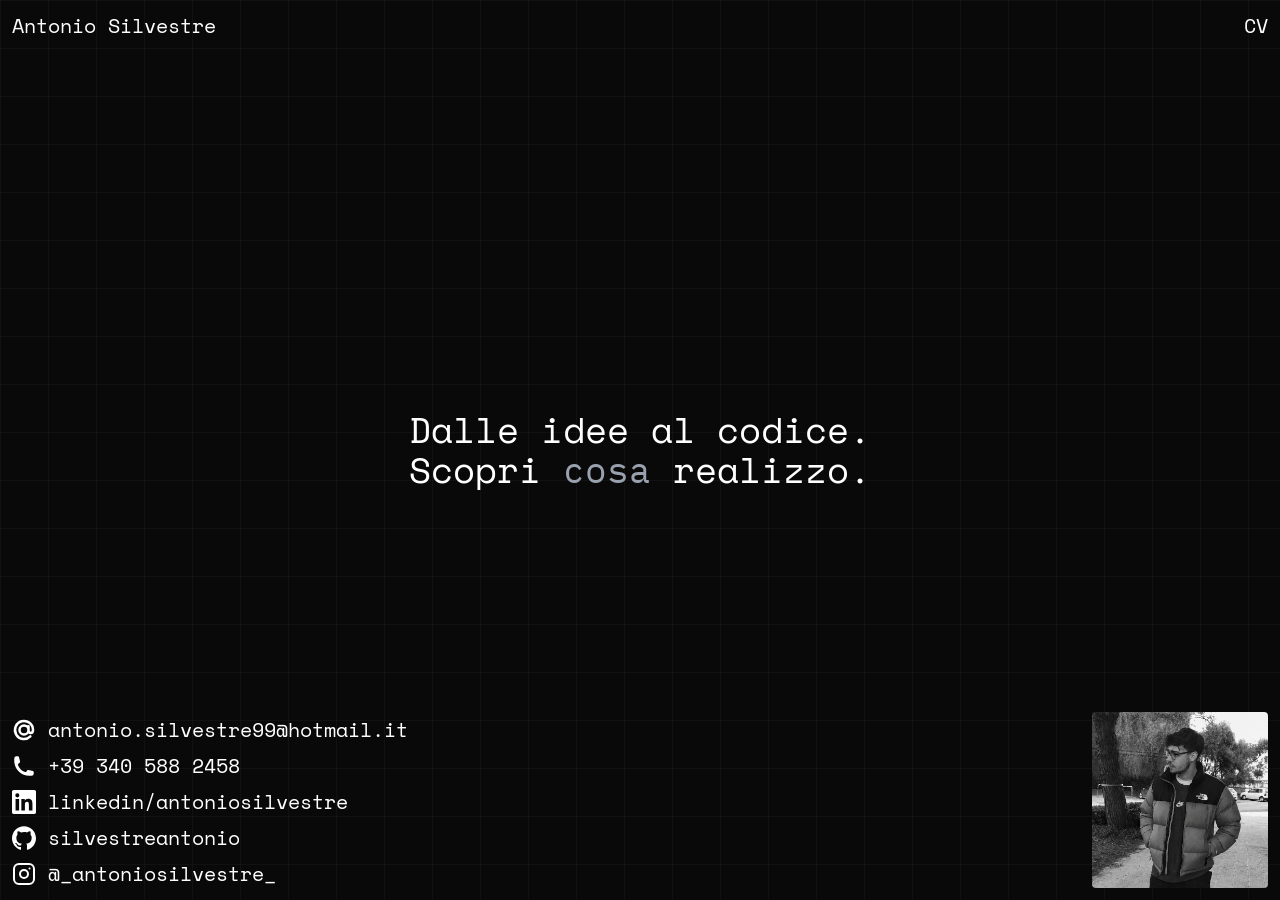
==== commit 4e68a6bc: "aggiunti font" ====
--- a/src/index.html
+++ b/src/index.html
@@ -9,7 +9,7 @@
     <link rel="stylesheet" href="output.css">
 </head>
 
-<body class="bg-black">
+<body class="bg-pattern font-title">
     <div class="grid grid-cols-3 grid-rows-[1fr_auto_1fr] gap-3 min-h-screen text-xl text-white p-3">
 
         <!-- NOME -->
@@ -20,7 +20,7 @@
 
         <!-- DESCRIZIONE -->
         <h1 class="col-start-1 col-span-3 self-center text-center text-2xl md:text-4xl">Dalle idee al codice. <br>Scopri <a
-                class="text-gray-400 hover:text-red-500" href="./projects.html">cosa</a> realizzo.
+                class="text-gray-400 hover:text-red-500 font-text" href="./projects.html">cosa</a> realizzo.
         </h1>
 
 
--- a/src/output.css
+++ b/src/output.css
@@ -1,4 +1,5 @@
 /*! tailwindcss v4.3.3 | MIT License | https://tailwindcss.com */
+@import url("https://fonts.googleapis.com/css2?family=IBM+Plex+Mono:ital,wght@0,100;0,200;0,300;0,400;0,500;0,600;0,700;1,100;1,200;1,300;1,400;1,500;1,600;1,700&family=Space+Mono:ital,wght@0,400;0,700;1,400;1,700&display=swap");
 @layer properties;
 @layer theme, base, components, utilities;
 @layer theme {
@@ -8,19 +9,12 @@
       "Segoe UI Symbol", "Noto Color Emoji";
     --font-mono: ui-monospace, SFMono-Regular, Menlo, Monaco, Consolas, "Liberation Mono",
       "Courier New", monospace;
-    --color-red-50: oklch(97.1% 0.013 17.38);
-    --color-red-100: oklch(93.6% 0.032 17.717);
     --color-red-500: oklch(63.7% 0.237 25.331);
-    --color-orange-300: oklch(83.7% 0.128 66.29);
-    --color-blue-50: oklch(97% 0.014 254.604);
     --color-blue-300: oklch(80.9% 0.105 251.813);
-    --color-blue-500: oklch(62.3% 0.214 259.815);
     --color-gray-100: oklch(96.7% 0.003 264.542);
-    --color-gray-200: oklch(92.8% 0.006 264.531);
     --color-gray-300: oklch(87.2% 0.01 258.338);
     --color-gray-400: oklch(70.7% 0.022 261.325);
     --color-gray-500: oklch(55.1% 0.027 264.364);
-    --color-gray-600: oklch(44.6% 0.03 256.802);
     --color-gray-700: oklch(37.3% 0.034 259.733);
     --color-black: #000;
     --color-white: #fff;
@@ -35,9 +29,12 @@
     --text-4xl--line-height: calc(2.5 / 2.25);
     --font-weight-bold: 700;
     --radius-sm: 0.25rem;
-    --radius-2xl: 1rem;
+    --radius-lg: 0.5rem;
+    --radius-xl: 0.75rem;
     --default-font-family: var(--font-sans);
     --default-mono-font-family: var(--font-mono);
+    --font-title: "Space Mono", monospace;
+    --font-text: "IBM Plex Mono", monospace;
   }
 }
 @layer base {
@@ -189,18 +186,12 @@
   }
 }
 @layer utilities {
-  .relative {
-    position: relative;
-  }
   .sticky {
     position: sticky;
   }
   .top-0 {
     top: 0px;
   }
-  .top-3 {
-    top: calc(var(--spacing) * 3);
-  }
   .col-span-3 {
     grid-column: span 3 / span 3;
   }
@@ -210,33 +201,12 @@
   .col-start-3 {
     grid-column-start: 3;
   }
-  .m-3 {
-    margin: calc(var(--spacing) * 3);
-  }
-  .mx-2 {
-    margin-inline: calc(var(--spacing) * 2);
-  }
   .mx-auto {
     margin-inline: auto;
   }
   .my-1 {
     margin-block: var(--spacing);
   }
-  .my-3 {
-    margin-block: calc(var(--spacing) * 3);
-  }
-  .mt-1 {
-    margin-top: var(--spacing);
-  }
-  .mt-2 {
-    margin-top: calc(var(--spacing) * 2);
-  }
-  .mt-3 {
-    margin-top: calc(var(--spacing) * 3);
-  }
-  .mb-1 {
-    margin-bottom: var(--spacing);
-  }
   .mb-2 {
     margin-bottom: calc(var(--spacing) * 2);
   }
@@ -245,9 +215,6 @@
   }
   .mb-4 {
     margin-bottom: calc(var(--spacing) * 4);
-  }
-  .mb-5 {
-    margin-bottom: calc(var(--spacing) * 5);
   }
   .flex {
     display: flex;
@@ -269,6 +236,9 @@
     width: calc(var(--spacing) * 24);
     height: calc(var(--spacing) * 24);
   }
+  .h-32 {
+    height: calc(var(--spacing) * 32);
+  }
   .min-h-screen {
     min-height: 100vh;
   }
@@ -278,21 +248,15 @@
   .w-\[85\%\] {
     width: 85%;
   }
-  .w-\[90\%\] {
-    width: 90%;
-  }
-  .w-\[95\%\] {
-    width: 95%;
-  }
-  .w-full {
-    width: 100%;
-  }
-  .flex-1 {
-    flex: 1;
-  }
   .transform {
     transform: var(--tw-rotate-x,) var(--tw-rotate-y,) var(--tw-rotate-z,) var(--tw-skew-x,) var(--tw-skew-y,);
   }
+  .cursor-pointer {
+    cursor: pointer;
+  }
+  .resize-none {
+    resize: none;
+  }
   .list-disc {
     list-style-type: disc;
   }
@@ -308,12 +272,6 @@
   .flex-col {
     flex-direction: column;
   }
-  .flex-col-reverse {
-    flex-direction: column-reverse;
-  }
-  .flex-row-reverse {
-    flex-direction: row-reverse;
-  }
   .items-center {
     align-items: center;
   }
@@ -323,9 +281,6 @@
   .justify-around {
     justify-content: space-around;
   }
-  .justify-between {
-    justify-content: space-between;
-  }
   .justify-center {
     justify-content: center;
   }
@@ -338,6 +293,9 @@
   .gap-3 {
     gap: calc(var(--spacing) * 3);
   }
+  .gap-4 {
+    gap: calc(var(--spacing) * 4);
+  }
   .gap-5 {
     gap: calc(var(--spacing) * 5);
   }
@@ -362,41 +320,26 @@
   .justify-self-start {
     justify-self: flex-start;
   }
-  .rounded-2xl {
-    border-radius: var(--radius-2xl);
-  }
   .rounded-full {
     border-radius: calc(infinity * 1px);
   }
+  .rounded-lg {
+    border-radius: var(--radius-lg);
+  }
   .rounded-sm {
     border-radius: var(--radius-sm);
+  }
+  .rounded-xl {
+    border-radius: var(--radius-xl);
+  }
+  .border {
+    border-style: var(--tw-border-style);
+    border-width: 1px;
   }
   .border-b {
     border-bottom-style: var(--tw-border-style);
     border-bottom-width: 1px;
   }
-  .border-b-0 {
-    border-bottom-style: var(--tw-border-style);
-    border-bottom-width: 0px;
-  }
-  .border-b-2 {
-    border-bottom-style: var(--tw-border-style);
-    border-bottom-width: 2px;
-  }
-  .border-b-\[0\.5px\] {
-    border-bottom-style: var(--tw-border-style);
-    border-bottom-width: 0.5px;
-  }
-  .border-b-\[1rem\] {
-    border-bottom-style: var(--tw-border-style);
-    border-bottom-width: 1rem;
-  }
-  .border-gray-100 {
-    border-color: var(--color-gray-100);
-  }
-  .border-gray-500 {
-    border-color: var(--color-gray-500);
-  }
   .border-gray-700 {
     border-color: var(--color-gray-700);
   }
@@ -406,15 +349,6 @@
   .border-b-gray-700 {
     border-bottom-color: var(--color-gray-700);
   }
-  .border-b-red-50 {
-    border-bottom-color: var(--color-red-50);
-  }
-  .border-b-red-100 {
-    border-bottom-color: var(--color-red-100);
-  }
-  .border-b-white {
-    border-bottom-color: var(--color-white);
-  }
   .bg-black {
     background-color: var(--color-black);
   }
@@ -438,6 +372,12 @@
   }
   .text-center {
     text-align: center;
+  }
+  .font-text {
+    font-family: var(--font-text);
+  }
+  .font-title {
+    font-family: var(--font-title);
   }
   .text-2xl {
     font-size: var(--text-2xl);
@@ -455,72 +395,51 @@
     --tw-font-weight: var(--font-weight-bold);
     font-weight: var(--font-weight-bold);
   }
-  .text-blue-50 {
-    color: var(--color-blue-50);
-  }
   .text-blue-300 {
     color: var(--color-blue-300);
   }
-  .text-blue-500 {
-    color: var(--color-blue-500);
-  }
   .text-gray-100 {
     color: var(--color-gray-100);
   }
-  .text-gray-200 {
-    color: var(--color-gray-200);
-  }
   .text-gray-300 {
     color: var(--color-gray-300);
   }
   .text-gray-400 {
     color: var(--color-gray-400);
   }
-  .text-gray-600 {
-    color: var(--color-gray-600);
-  }
-  .text-gray-700 {
-    color: var(--color-gray-700);
-  }
   .text-white {
     color: var(--color-white);
   }
   .filter {
     filter: var(--tw-blur,) var(--tw-brightness,) var(--tw-contrast,) var(--tw-grayscale,) var(--tw-hue-rotate,) var(--tw-invert,) var(--tw-saturate,) var(--tw-sepia,) var(--tw-drop-shadow,);
   }
+  .duration-300 {
+    --tw-duration: 300ms;
+    transition-duration: 300ms;
+  }
+  .outline-none {
+    --tw-outline-style: none;
+    outline-style: none;
+  }
+  .placeholder\:text-gray-500::placeholder {
+    color: var(--color-gray-500);
+  }
   @media (hover: hover) {
-    .hover\:bg-orange-300:hover {
-      background-color: var(--color-orange-300);
-    }
-    .hover\:text-pretty:hover {
-      text-wrap: pretty;
-    }
-    .hover\:text-gray-200:hover {
-      color: var(--color-gray-200);
-    }
-    .hover\:text-gray-500:hover {
-      color: var(--color-gray-500);
-    }
-    .hover\:text-orange-300:hover {
-      color: var(--color-orange-300);
+    .hover\:bg-white:hover {
+      background-color: var(--color-white);
+    }
+    .hover\:text-black:hover {
+      color: var(--color-black);
     }
     .hover\:text-red-500:hover {
       color: var(--color-red-500);
     }
-    .hover\:text-white:hover {
-      color: var(--color-white);
-    }
     .hover\:underline:hover {
       text-decoration-line: underline;
     }
-    .hover\:underline-offset-1:hover {
-      text-underline-offset: 1px;
-    }
-  }
-  @media (width >= 40rem) {
-    .sm\:hidden {
-      display: none;
-    }
+  }
+  .focus\:border-white:focus {
+    border-color: var(--color-white);
   }
   @media (width >= 48rem) {
     .md\:pointer-events-none {
@@ -572,12 +491,6 @@
     .md\:grid-cols-2 {
       grid-template-columns: repeat(2, minmax(0, 1fr));
     }
-    .md\:flex-row {
-      flex-direction: row;
-    }
-    .md\:items-stretch {
-      align-items: stretch;
-    }
     .md\:self-start {
       align-self: flex-start;
     }
@@ -594,8 +507,9 @@
     }
   }
   .bg-pattern {
-    background: #360505;
-    background: linear-gradient( 175deg, rgba(54, 5, 5, 1) 0%, rgba(105, 125, 122, 1) 50%, rgba(0, 0, 0, 1) 100% );
+    background-color: #090909;
+    background-image: linear-gradient(to right, #ffffff08 1px, transparent 1px), linear-gradient(to bottom, #ffffff08 1px, transparent 1px);
+    background-size: 48px 48px;
   }
 }
 @property --tw-rotate-x {
@@ -677,6 +591,10 @@
   initial-value: 100%;
 }
 @property --tw-drop-shadow-size {
+  syntax: "*";
+  inherits: false;
+}
+@property --tw-duration {
   syntax: "*";
   inherits: false;
 }
@@ -703,6 +621,7 @@
       --tw-drop-shadow-color: initial;
       --tw-drop-shadow-alpha: 100%;
       --tw-drop-shadow-size: initial;
-    }
-  }
-}
+      --tw-duration: initial;
+    }
+  }
+}
